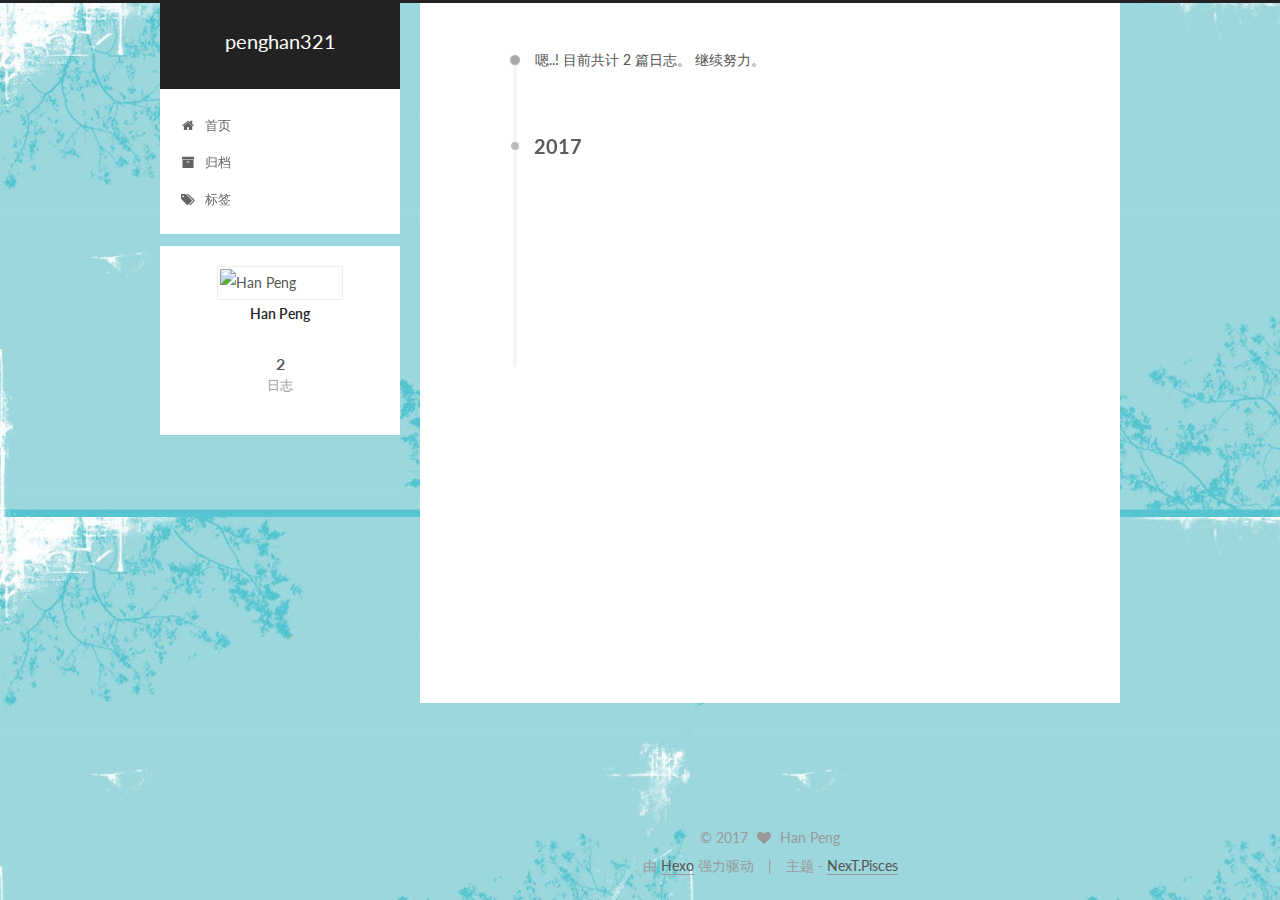
==== archives/index.html @ 2714e0e3 "Site updated: 2017-07-28 12:38:12" ====
<!DOCTYPE html>



  


<html class="theme-next pisces use-motion" lang="zh-Hans">
<head>
  <meta charset="UTF-8"/>
<meta http-equiv="X-UA-Compatible" content="IE=edge" />
<meta name="viewport" content="width=device-width, initial-scale=1, maximum-scale=1"/>









<meta http-equiv="Cache-Control" content="no-transform" />
<meta http-equiv="Cache-Control" content="no-siteapp" />















  
  
  <link href="/lib/fancybox/source/jquery.fancybox.css?v=2.1.5" rel="stylesheet" type="text/css" />




  
  
  
  

  
    
    
  

  

  

  

  

  
    
    
    <link href="//fonts.googleapis.com/css?family=Lato:300,300italic,400,400italic,700,700italic&subset=latin,latin-ext" rel="stylesheet" type="text/css">
  






<link href="/lib/font-awesome/css/font-awesome.min.css?v=4.6.2" rel="stylesheet" type="text/css" />

<link href="/css/main.css?v=5.1.1" rel="stylesheet" type="text/css" />


  <meta name="keywords" content="Hexo, NexT" />








  <link rel="shortcut icon" type="image/x-icon" href="/favicon.ico?v=5.1.1" />






<meta property="og:type" content="website">
<meta property="og:title" content="penghan321">
<meta property="og:url" content="http://yoursite.com/archives/index.html">
<meta property="og:site_name" content="penghan321">
<meta property="og:locale" content="zh-Hans">
<meta name="twitter:card" content="summary">
<meta name="twitter:title" content="penghan321">



<script type="text/javascript" id="hexo.configurations">
  var NexT = window.NexT || {};
  var CONFIG = {
    root: '/',
    scheme: 'Pisces',
    sidebar: {"position":"left","display":"post","offset":12,"offset_float":0,"b2t":false,"scrollpercent":false,"onmobile":false},
    fancybox: true,
    motion: true,
    duoshuo: {
      userId: '0',
      author: '博主'
    },
    algolia: {
      applicationID: '',
      apiKey: '',
      indexName: '',
      hits: {"per_page":10},
      labels: {"input_placeholder":"Search for Posts","hits_empty":"We didn't find any results for the search: ${query}","hits_stats":"${hits} results found in ${time} ms"}
    }
  };
</script>



  <link rel="canonical" href="http://yoursite.com/archives/"/>





  <title>归档 | penghan321</title>
  














</head>

<body itemscope itemtype="http://schema.org/WebPage" lang="zh-Hans">

  
  
    
  

  <div class="container sidebar-position-left  page-archive  ">
    <div class="headband"></div>

    <header id="header" class="header" itemscope itemtype="http://schema.org/WPHeader">
      <div class="header-inner"><div class="site-brand-wrapper">
  <div class="site-meta ">
    

    <div class="custom-logo-site-title">
      <a href="/"  class="brand" rel="start">
        <span class="logo-line-before"><i></i></span>
        <span class="site-title">penghan321</span>
        <span class="logo-line-after"><i></i></span>
      </a>
    </div>
      
        <p class="site-subtitle"></p>
      
  </div>

  <div class="site-nav-toggle">
    <button>
      <span class="btn-bar"></span>
      <span class="btn-bar"></span>
      <span class="btn-bar"></span>
    </button>
  </div>
</div>

<nav class="site-nav">
  

  
    <ul id="menu" class="menu">
      
        
        <li class="menu-item menu-item-home">
          <a href="/" rel="section">
            
              <i class="menu-item-icon fa fa-fw fa-home"></i> <br />
            
            首页
          </a>
        </li>
      
        
        <li class="menu-item menu-item-archives">
          <a href="/archives/" rel="section">
            
              <i class="menu-item-icon fa fa-fw fa-archive"></i> <br />
            
            归档
          </a>
        </li>
      
        
        <li class="menu-item menu-item-tags">
          <a href="/tags/" rel="section">
            
              <i class="menu-item-icon fa fa-fw fa-tags"></i> <br />
            
            标签
          </a>
        </li>
      

      
    </ul>
  

  
</nav>



 </div>
    </header>

    <main id="main" class="main">
      <div class="main-inner">
        <div class="content-wrap">
          <div id="content" class="content">
            

  <section id="posts" class="posts-collapse">
    <span class="archive-move-on"></span>

    <span class="archive-page-counter">
      
      
      
        
      
      嗯..! 目前共计 2 篇日志。 继续努力。
    </span>

    

      
      
      

      
        
        <div class="collection-title">
          <h2 class="archive-year motion-element" id="archive-year-2017">2017</h2>
        </div>
      
      

      

  <article class="post post-type-normal" itemscope itemtype="http://schema.org/Article">
    <header class="post-header">

      <h2 class="post-title">
        
            <a class="post-title-link" href="/2017/07/26/Linux学习步骤/" itemprop="url">
              
                <span itemprop="name">未命名</span>
              
            </a>
        
      </h2>

      <div class="post-meta">
        <time class="post-time" itemprop="dateCreated"
              datetime="2017-07-26T18:30:40+08:00"
              content="2017-07-26" >
          07-26
        </time>
      </div>

    </header>
  </article>



    

      
      
      

      
      

      

  <article class="post post-type-normal" itemscope itemtype="http://schema.org/Article">
    <header class="post-header">

      <h2 class="post-title">
        
            <a class="post-title-link" href="/2017/07/26/hello-world/" itemprop="url">
              
                <span itemprop="name">Hello World</span>
              
            </a>
        
      </h2>

      <div class="post-meta">
        <time class="post-time" itemprop="dateCreated"
              datetime="2017-07-26T14:33:40+08:00"
              content="2017-07-26" >
          07-26
        </time>
      </div>

    </header>
  </article>



    

  </section>

  



          </div>
          


          

        </div>
        
          
  
  <div class="sidebar-toggle">
    <div class="sidebar-toggle-line-wrap">
      <span class="sidebar-toggle-line sidebar-toggle-line-first"></span>
      <span class="sidebar-toggle-line sidebar-toggle-line-middle"></span>
      <span class="sidebar-toggle-line sidebar-toggle-line-last"></span>
    </div>
  </div>

  <aside id="sidebar" class="sidebar">
    
    <div class="sidebar-inner">

      

      

      <section class="site-overview sidebar-panel sidebar-panel-active">
        <div class="site-author motion-element" itemprop="author" itemscope itemtype="http://schema.org/Person">
          <img class="site-author-image" itemprop="image"
               src="http://img3.imgtn.bdimg.com/it/u=3320782593,885548352&fm=26&gp=0.jpg"
               alt="Han Peng" />
          <p class="site-author-name" itemprop="name">Han Peng</p>
           
              <p class="site-description motion-element" itemprop="description"></p>
          
        </div>
        <nav class="site-state motion-element">

          
            <div class="site-state-item site-state-posts">
              <a href="/archives/">
                <span class="site-state-item-count">2</span>
                <span class="site-state-item-name">日志</span>
              </a>
            </div>
          

          

          

        </nav>

        

        <div class="links-of-author motion-element">
          
        </div>

        
        

        
        

        


      </section>

      

      

    </div>
  </aside>


        
      </div>
    </main>

    <footer id="footer" class="footer">
      <div class="footer-inner">
        <div class="copyright" >
  
  &copy; 
  <span itemprop="copyrightYear">2017</span>
  <span class="with-love">
    <i class="fa fa-heart"></i>
  </span>
  <span class="author" itemprop="copyrightHolder">Han Peng</span>
</div>


<div class="powered-by">
  由 <a class="theme-link" href="https://hexo.io">Hexo</a> 强力驱动
</div>

<div class="theme-info">
  主题 -
  <a class="theme-link" href="https://github.com/iissnan/hexo-theme-next">
    NexT.Pisces
  </a>
</div>


        

        
      </div>
    </footer>

    
      <div class="back-to-top">
        <i class="fa fa-arrow-up"></i>
        
      </div>
    

  </div>

  

<script type="text/javascript">
  if (Object.prototype.toString.call(window.Promise) !== '[object Function]') {
    window.Promise = null;
  }
</script>









  












  
  <script type="text/javascript" src="/lib/jquery/index.js?v=2.1.3"></script>

  
  <script type="text/javascript" src="/lib/fastclick/lib/fastclick.min.js?v=1.0.6"></script>

  
  <script type="text/javascript" src="/lib/jquery_lazyload/jquery.lazyload.js?v=1.9.7"></script>

  
  <script type="text/javascript" src="/lib/velocity/velocity.min.js?v=1.2.1"></script>

  
  <script type="text/javascript" src="/lib/velocity/velocity.ui.min.js?v=1.2.1"></script>

  
  <script type="text/javascript" src="/lib/fancybox/source/jquery.fancybox.pack.js?v=2.1.5"></script>


  


  <script type="text/javascript" src="/js/src/utils.js?v=5.1.1"></script>

  <script type="text/javascript" src="/js/src/motion.js?v=5.1.1"></script>



  
  


  <script type="text/javascript" src="/js/src/affix.js?v=5.1.1"></script>

  <script type="text/javascript" src="/js/src/schemes/pisces.js?v=5.1.1"></script>



  
  
    <script type="text/javascript" id="motion.page.archive">
      $('.archive-year').velocity('transition.slideLeftIn');
    </script>
  


  


  <script type="text/javascript" src="/js/src/bootstrap.js?v=5.1.1"></script>



  


  




	





  





  






  





  

  

  

  

  

  

</body>
</html>
---- css/main.css ----
/* normalize.css v3.0.2 | MIT License | git.io/normalize */
html {
  font-family: sans-serif; /* 1 */
  -ms-text-size-adjust: 100%; /* 2 */
  -webkit-text-size-adjust: 100%; /* 2 */
}
body {
  margin: 0;
}
article,
aside,
details,
figcaption,
figure,
footer,
header,
hgroup,
main,
menu,
nav,
section,
summary {
  display: block;
}
audio,
canvas,
progress,
video {
  display: inline-block; /* 1 */
  vertical-align: baseline; /* 2 */
}
audio:not([controls]) {
  display: none;
  height: 0;
}
[hidden],
template {
  display: none;
}
a {
  background-color: transparent;
}
a:active,
a:hover {
  outline: 0;
}
abbr[title] {
  border-bottom: 1px dotted;
}
b,
strong {
  font-weight: bold;
}
dfn {
  font-style: italic;
}
h1 {
  font-size: 2em;
  margin: 0.67em 0;
}
mark {
  background: #ff0;
  color: #000;
}
small {
  font-size: 80%;
}
sub,
sup {
  font-size: 75%;
  line-height: 0;
  position: relative;
  vertical-align: baseline;
}
sup {
  top: -0.5em;
}
sub {
  bottom: -0.25em;
}
img {
  border: 0;
}
svg:not(:root) {
  overflow: hidden;
}
figure {
  margin: 1em 40px;
}
hr {
  -moz-box-sizing: content-box;
  box-sizing: content-box;
  height: 0;
}
pre {
  overflow: auto;
}
code,
kbd,
pre,
samp {
  font-family: monospace, monospace;
  font-size: 1em;
}
button,
input,
optgroup,
select,
textarea {
  color: inherit; /* 1 */
  font: inherit; /* 2 */
  margin: 0; /* 3 */
}
button {
  overflow: visible;
}
button,
select {
  text-transform: none;
}
button,
html input[type="button"],
input[type="reset"],
input[type="submit"] {
  -webkit-appearance: button; /* 2 */
  cursor: pointer; /* 3 */
}
button[disabled],
html input[disabled] {
  cursor: default;
}
button::-moz-focus-inner,
input::-moz-focus-inner {
  border: 0;
  padding: 0;
}
input {
  line-height: normal;
}
input[type="checkbox"],
input[type="radio"] {
  box-sizing: border-box; /* 1 */
  padding: 0; /* 2 */
}
input[type="number"]::-webkit-inner-spin-button,
input[type="number"]::-webkit-outer-spin-button {
  height: auto;
}
input[type="search"] {
  -webkit-appearance: textfield; /* 1 */
  -moz-box-sizing: content-box;
  -webkit-box-sizing: content-box; /* 2 */
  box-sizing: content-box;
}
input[type="search"]::-webkit-search-cancel-button,
input[type="search"]::-webkit-search-decoration {
  -webkit-appearance: none;
}
fieldset {
  border: 1px solid #c0c0c0;
  margin: 0 2px;
  padding: 0.35em 0.625em 0.75em;
}
legend {
  border: 0; /* 1 */
  padding: 0; /* 2 */
}
textarea {
  overflow: auto;
}
optgroup {
  font-weight: bold;
}
table {
  border-collapse: collapse;
  border-spacing: 0;
}
td,
th {
  padding: 0;
}
::selection {
  background: #262a30;
  color: #fff;
}
body {
  position: relative;
  font-family: 'Lato', "PingFang SC", "Microsoft YaHei", sans-serif;
  font-size: 14px;
  line-height: 2;
  color: #555;
  background: #f5f7f9;
}
@media (max-width: 767px) {
  body {
    padding-right: 0 !important;
  }
}
@media (min-width: 768px) and (max-width: 991px) {
  body {
    padding-right: 0 !important;
  }
}
@media (min-width: 1600px) {
  body {
    font-size: 16px;
  }
}
h1,
h2,
h3,
h4,
h5,
h6 {
  margin: 0;
  padding: 0;
  font-weight: bold;
  line-height: 1.5;
  font-family: 'Lato', "PingFang SC", "Microsoft YaHei", sans-serif;
}
h2,
h3,
h4,
h5,
h6 {
  margin: 20px 0 15px;
}
h1 {
  font-size: 22px;
}
@media (max-width: 767px) {
  h1 {
    font-size: 18px;
  }
}
h2 {
  font-size: 20px;
}
@media (max-width: 767px) {
  h2 {
    font-size: 16px;
  }
}
h3 {
  font-size: 18px;
}
@media (max-width: 767px) {
  h3 {
    font-size: 14px;
  }
}
h4 {
  font-size: 16px;
}
@media (max-width: 767px) {
  h4 {
    font-size: 12px;
  }
}
h5 {
  font-size: 14px;
}
@media (max-width: 767px) {
  h5 {
    font-size: 10px;
  }
}
h6 {
  font-size: 12px;
}
@media (max-width: 767px) {
  h6 {
    font-size: 8px;
  }
}
p {
  margin: 0 0 25px 0;
}
a {
  color: #555;
  text-decoration: none;
  border-bottom: 1px solid #999;
  word-wrap: break-word;
}
a:hover {
  color: #222;
  border-bottom-color: #222;
}
blockquote {
  margin: 0;
  padding: 0;
}
img {
  display: block;
  margin: auto;
  max-width: 100%;
  height: auto;
}
hr {
  margin: 40px 0;
  height: 3px;
  border: none;
  background-color: #ddd;
  background-image: repeating-linear-gradient(-45deg, #fff, #fff 4px, transparent 4px, transparent 8px);
}
blockquote {
  padding: 0 15px;
  color: #666;
  border-left: 4px solid #ddd;
}
blockquote cite::before {
  content: "-";
  padding: 0 5px;
}
dt {
  font-weight: 700;
}
dd {
  margin: 0;
  padding: 0;
}
.text-left {
  text-align: left;
}
.text-center {
  text-align: center;
}
.text-right {
  text-align: right;
}
.text-justify {
  text-align: justify;
}
.text-nowrap {
  white-space: nowrap;
}
.text-lowercase {
  text-transform: lowercase;
}
.text-uppercase {
  text-transform: uppercase;
}
.text-capitalize {
  text-transform: capitalize;
}
.center-block {
  display: block;
  margin-left: auto;
  margin-right: auto;
}
.clearfix:before,
.clearfix:after {
  content: " ";
  display: table;
}
.clearfix:after {
  clear: both;
}
.pullquote {
  width: 45%;
}
.pullquote.left {
  float: left;
  margin-left: 5px;
  margin-right: 10px;
}
.pullquote.right {
  float: right;
  margin-left: 10px;
  margin-right: 5px;
}
.affix.affix.affix {
  position: fixed;
}
.translation {
  margin-top: -20px;
  font-size: 14px;
  color: #999;
}
.scrollbar-measure {
  width: 100px;
  height: 100px;
  overflow: scroll;
  position: absolute;
  top: -9999px;
}
.use-motion .motion-element {
  opacity: 0;
}
table {
  margin: 20px 0;
  width: 100%;
  border-collapse: collapse;
  border-spacing: 0;
  border: 1px solid #ddd;
  font-size: 14px;
  table-layout: fixed;
  word-wrap: break-all;
}
table>tbody>tr:nth-of-type(odd) {
  background-color: #f9f9f9;
}
table>tbody>tr:hover {
  background-color: #f5f5f5;
}
caption,
th,
td {
  padding: 8px;
  text-align: left;
  vertical-align: middle;
  font-weight: normal;
}
th,
td {
  border-bottom: 3px solid #ddd;
  border-right: 1px solid #eee;
}
th {
  padding-bottom: 10px;
  font-weight: 700;
}
td {
  border-bottom-width: 1px;
}
html,
body {
  height: 100%;
}
.container {
  position: relative;
  min-height: 100%;
}
.header-inner {
  margin: 0 auto;
  padding: 100px 0 70px;
  width: 700px;
}
@media (min-width: 1600px) {
  .container .header-inner {
    width: 900px;
  }
}
.main {
  padding-bottom: 150px;
}
.main-inner {
  margin: 0 auto;
  width: 700px;
}
@media (min-width: 1600px) {
  .container .main-inner {
    width: 900px;
  }
}
.footer {
  position: absolute;
  left: 0;
  bottom: 0;
  width: 100%;
  min-height: 50px;
}
.footer-inner {
  box-sizing: border-box;
  margin: 20px auto;
  width: 700px;
}
@media (min-width: 1600px) {
  .container .footer-inner {
    width: 900px;
  }
}
pre,
.highlight {
  overflow: auto;
  margin: 20px 0;
  padding: 0;
  font-size: 13px;
  color: #4d4d4c;
  background: #f7f7f7;
  line-height: 1.6;
}
pre,
code {
  font-family: consolas, Menlo, "PingFang SC", "Microsoft YaHei", monospace;
}
code {
  padding: 2px 4px;
  word-wrap: break-word;
  color: #555;
  background: #eee;
  border-radius: 3px;
  font-size: 13px;
}
pre code {
  padding: 0;
  color: #4d4d4c;
  background: none;
  text-shadow: none;
}
.highlight {
  border-radius: 1px;
}
.highlight pre {
  border: none;
  margin: 0;
  padding: 10px 0;
}
.highlight table {
  margin: 0;
  width: auto;
  border: none;
}
.highlight td {
  border: none;
  padding: 0;
}
.highlight figcaption {
  font-size: 1em;
  color: #4d4d4c;
  line-height: 1em;
  margin-bottom: 1em;
}
.highlight figcaption:before,
.highlight figcaption:after {
  content: " ";
  display: table;
}
.highlight figcaption:after {
  clear: both;
}
.highlight figcaption a {
  float: right;
  color: #4d4d4c;
}
.highlight figcaption a:hover {
  border-bottom-color: #4d4d4c;
}
.highlight .gutter pre {
  padding-left: 10px;
  padding-right: 10px;
  color: #869194;
  text-align: right;
  background-color: #eff2f3;
}
.highlight .code pre {
  width: 100%;
  padding-left: 10px;
  padding-right: 10px;
  background-color: #f7f7f7;
}
.highlight .line {
  height: 20px;
}
.gutter {
  -webkit-user-select: none;
  -moz-user-select: none;
  -ms-user-select: none;
  user-select: none;
}
.gist table {
  width: auto;
}
.gist table td {
  border: none;
}
pre .deletion {
  background: #fdd;
}
pre .addition {
  background: #dfd;
}
pre .meta {
  color: #8959a8;
}
pre .comment {
  color: #8e908c;
}
pre .variable,
pre .attribute,
pre .tag,
pre .regexp,
pre .ruby .constant,
pre .xml .tag .title,
pre .xml .pi,
pre .xml .doctype,
pre .html .doctype,
pre .css .id,
pre .css .class,
pre .css .pseudo {
  color: #c82829;
}
pre .number,
pre .preprocessor,
pre .built_in,
pre .literal,
pre .params,
pre .constant,
pre .command {
  color: #f5871f;
}
pre .ruby .class .title,
pre .css .rules .attribute,
pre .string,
pre .value,
pre .inheritance,
pre .header,
pre .ruby .symbol,
pre .xml .cdata,
pre .special,
pre .number,
pre .formula {
  color: #718c00;
}
pre .title,
pre .css .hexcolor {
  color: #3e999f;
}
pre .function,
pre .python .decorator,
pre .python .title,
pre .ruby .function .title,
pre .ruby .title .keyword,
pre .perl .sub,
pre .javascript .title,
pre .coffeescript .title {
  color: #4271ae;
}
pre .keyword,
pre .javascript .function {
  color: #8959a8;
}
.full-image.full-image.full-image {
  border: none;
  max-width: 100%;
  width: auto;
  margin: 20px auto;
}
@media (min-width: 992px) {
  .full-image.full-image.full-image {
    max-width: none;
    width: 118%;
    margin: 0 -9%;
  }
}
.blockquote-center,
.page-home .post-type-quote blockquote,
.page-post-detail .post-type-quote blockquote {
  position: relative;
  margin: 40px 0;
  padding: 0;
  border-left: none;
  text-align: center;
}
.blockquote-center::before,
.page-home .post-type-quote blockquote::before,
.page-post-detail .post-type-quote blockquote::before,
.blockquote-center::after,
.page-home .post-type-quote blockquote::after,
.page-post-detail .post-type-quote blockquote::after {
  position: absolute;
  content: ' ';
  display: block;
  width: 100%;
  height: 24px;
  opacity: 0.2;
  background-repeat: no-repeat;
  background-position: 0 -6px;
  background-size: 22px 22px;
}
.blockquote-center::before,
.page-home .post-type-quote blockquote::before,
.page-post-detail .post-type-quote blockquote::before {
  top: -20px;
  background-image: url("../images/quote-l.svg");
  border-top: 1px solid #ccc;
}
.blockquote-center::after,
.page-home .post-type-quote blockquote::after,
.page-post-detail .post-type-quote blockquote::after {
  bottom: -20px;
  background-image: url("../images/quote-r.svg");
  border-bottom: 1px solid #ccc;
  background-position: 100% 8px;
}
.blockquote-center p,
.page-home .post-type-quote blockquote p,
.page-post-detail .post-type-quote blockquote p,
.blockquote-center div,
.page-home .post-type-quote blockquote div,
.page-post-detail .post-type-quote blockquote div {
  text-align: center;
}
.post .post-body .group-picture img {
  box-sizing: border-box;
  padding: 0 3px;
  border: none;
}
.post .group-picture-row {
  overflow: hidden;
  margin-top: 6px;
}
.post .group-picture-row:first-child {
  margin-top: 0;
}
.post .group-picture-column {
  float: left;
}
.page-post-detail .post-body .group-picture-column {
  float: none;
  margin-top: 10px;
  width: auto !important;
}
.page-post-detail .post-body .group-picture-column img {
  margin: 0 auto;
}
.page-archive .group-picture-container {
  overflow: hidden;
}
.page-archive .group-picture-row {
  float: left;
}
.page-archive .group-picture-row:first-child {
  margin-top: 6px;
}
.page-archive .group-picture-column {
  max-width: 150px;
  max-height: 150px;
}
.note {
  padding: 20px;
  margin: 20px 0;
  border: 1px solid #eee;
  border-left-width: 5px;
  border-radius: 3px;
}
.note h2,
.note h3,
.note h4,
.note h5,
.note h6 {
  margin-top: 0;
  margin-bottom: 5px;
  padding-top: 0 !important;
}
.note p:last-child {
  margin-bottom: 0;
}
.note code {
  border-radius: 3px;
}
.note+.note {
  margin-top: -5px;
}
.default {
  border-left-color: #777;
}
.default h2,
.default h3,
.default h4,
.default h5,
.default h6 {
  color: #777;
}
.primary {
  border-left-color: #428bca;
}
.primary h2,
.primary h3,
.primary h4,
.primary h5,
.primary h6 {
  color: #428bca;
}
.success {
  border-left-color: #5cb85c;
}
.success h2,
.success h3,
.success h4,
.success h5,
.success h6 {
  color: #5cb85c;
}
.danger {
  border-left-color: #d9534f;
}
.danger h2,
.danger h3,
.danger h4,
.danger h5,
.danger h6 {
  color: #d9534f;
}
.warning {
  border-left-color: #f0ad4e;
}
.warning h2,
.warning h3,
.warning h4,
.warning h5,
.warning h6 {
  color: #f0ad4e;
}
.info {
  border-left-color: #5bc0de;
}
.info h2,
.info h3,
.info h4,
.info h5,
.info h6 {
  color: #5bc0de;
}
.btn {
  display: inline-block;
  padding: 0 20px;
  font-size: 14px;
  color: #fff;
  background: #222;
  border: 2px solid #555;
  text-decoration: none;
  border-radius: 0;
  transition-property: background-color;
  transition-duration: 0.2s;
  transition-timing-function: ease-in-out;
  transition-delay: 0s;
}
.btn:hover,
.post-button .btn:hover {
  border-color: #222;
  color: #fff;
  background: #222;
}
.btn-bar {
  display: block;
  width: 22px;
  height: 2px;
  background: #555;
  border-radius: 1px;
}
.btn-bar+.btn-bar {
  margin-top: 4px;
}
.pagination {
  margin: 120px 0 40px;
  text-align: center;
  border-top: 1px solid #eee;
}
.page-number-basic,
.pagination .prev,
.pagination .next,
.pagination .page-number,
.pagination .space {
  display: inline-block;
  position: relative;
  top: -1px;
  margin: 0 10px;
  padding: 0 10px;
  line-height: 30px;
}
@media (max-width: 767px) {
  .page-number-basic,
  .pagination .prev,
  .pagination .next,
  .pagination .page-number,
  .pagination .space {
    margin: 0 5px;
  }
}
.pagination .prev,
.pagination .next,
.pagination .page-number {
  border-bottom: 0;
  border-top: 1px solid #eee;
  transition-property: border-color;
  transition-duration: 0.2s;
  transition-timing-function: ease-in-out;
  transition-delay: 0s;
}
.pagination .prev:hover,
.pagination .next:hover,
.pagination .page-number:hover {
  border-top-color: #222;
}
.pagination .space {
  padding: 0;
  margin: 0;
}
.pagination .prev {
  margin-left: 0;
}
.pagination .next {
  margin-right: 0;
}
.pagination .page-number.current {
  color: #fff;
  background: #ccc;
  border-top-color: #ccc;
}
@media (max-width: 767px) {
  .pagination {
    border-top: none;
  }
  .pagination .prev,
  .pagination .next,
  .pagination .page-number {
    margin-bottom: 10px;
    border-top: 0;
    border-bottom: 1px solid #eee;
  }
  .pagination .prev:hover,
  .pagination .next:hover,
  .pagination .page-number:hover {
    border-bottom-color: #222;
  }
}
.comments {
  margin: 60px 20px 0;
}
.tag-cloud {
  text-align: center;
}
.tag-cloud a {
  display: inline-block;
  margin: 10px;
}
.back-to-top {
  box-sizing: border-box;
  position: fixed;
  bottom: -100px;
  right: 30px;
  z-index: 1050;
  padding: 0 6px;
  width: 24px;
  background: #222;
  font-size: 12px;
  opacity: 0.6;
  color: #fff;
  cursor: pointer;
  text-align: center;
  -webkit-transform: translateZ(0);
  transition-property: bottom;
  transition-duration: 0.2s;
  transition-timing-function: ease-in-out;
  transition-delay: 0s;
}
@media (min-width: 768px) and (max-width: 991px) {
  .back-to-top {
    display: none !important;
  }
}
@media (max-width: 767px) {
  .back-to-top {
    display: none !important;
  }
}
.back-to-top.back-to-top-on {
  bottom: 30px;
}
.header {
  background: transparent;
}
.header-inner {
  position: relative;
}
.headband {
  height: 3px;
  background: #222;
}
.site-meta {
  margin: 0;
  text-align: center;
}
@media (max-width: 767px) {
  .site-meta {
    text-align: center;
  }
}
.brand {
  position: relative;
  display: inline-block;
  padding: 0 40px;
  color: #fff;
  background: #222;
  border-bottom: none;
}
.brand:hover {
  color: #fff;
}
.logo {
  display: inline-block;
  margin-right: 5px;
  line-height: 36px;
  vertical-align: top;
}
.site-title {
  display: inline-block;
  vertical-align: top;
  line-height: 36px;
  font-size: 20px;
  font-weight: normal;
  font-family: 'Lato', "PingFang SC", "Microsoft YaHei", sans-serif;
}
.site-subtitle {
  margin-top: 10px;
  font-size: 13px;
  color: #ddd;
}
.use-motion .brand {
  opacity: 0;
}
.use-motion .logo,
.use-motion .site-title,
.use-motion .site-subtitle {
  opacity: 0;
  position: relative;
  top: -10px;
}
.site-nav-toggle {
  display: none;
  position: absolute;
  top: 10px;
  left: 10px;
}
@media (max-width: 767px) {
  .site-nav-toggle {
    display: block;
  }
}
.site-nav-toggle button {
  margin-top: 2px;
  padding: 9px 10px;
  background: transparent;
  border: none;
}
@media (max-width: 767px) {
  .site-nav {
    display: none;
    margin: 0 -10px;
    padding: 0 10px;
    clear: both;
    border-top: 1px solid #ddd;
  }
}
@media (min-width: 768px) and (max-width: 991px) {
  .site-nav {
    display: block !important;
  }
}
@media (min-width: 992px) {
  .site-nav {
    display: block !important;
  }
}
.menu {
  margin-top: 20px;
  padding-left: 0;
  text-align: center;
}
.menu .menu-item {
  display: inline-block;
  margin: 0 10px;
  list-style: none;
}
@media screen and (max-width: 767px) {
  .menu .menu-item {
    margin-top: 10px;
  }
}
.menu .menu-item a {
  display: block;
  font-size: 13px;
  line-height: inherit;
  border-bottom: 1px solid transparent;
  transition-property: border-color;
  transition-duration: 0.2s;
  transition-timing-function: ease-in-out;
  transition-delay: 0s;
}
.menu .menu-item a:hover,
.menu-item-active a {
  border-bottom-color: #222;
}
.menu .menu-item .fa {
  margin-right: 5px;
}
.use-motion .menu-item {
  opacity: 0;
}
.post-body {
  font-family: 'Lato', "PingFang SC", "Microsoft YaHei", sans-serif;
}
@media (max-width: 767px) {
  .post-body {
    word-break: break-word;
  }
}
.post-body .fancybox img {
  display: block !important;
  margin: 0 auto;
  cursor: pointer;
  cursor: zoom-in;
  cursor: -webkit-zoom-in;
}
.post-body .image-caption,
.post-body .figure .caption {
  margin: 10px auto 15px;
  text-align: center;
  font-size: 14px;
  color: #999;
  font-weight: bold;
  line-height: 1;
}
.post-sticky-flag {
  display: inline-block;
  font-size: 16px;
  -ms-transform: rotate(30deg);
  -webkit-transform: rotate(30deg);
  -moz-transform: rotate(30deg);
  -ms-transform: rotate(30deg);
  -o-transform: rotate(30deg);
  transform: rotate(30deg);
}
.posts-expand {
  padding-top: 40px;
}
@media (max-width: 767px) {
  .posts-expand {
    margin: 0 20px;
  }
  .post-body pre {
    padding: 10px;
  }
  .post-body pre .gutter pre {
    padding-right: 10px;
  }
  .post-body .highlight {
    margin-left: 0px;
    margin-right: 0px;
    padding: 0;
  }
  .post-body .highlight .gutter pre {
    padding-right: 10px;
  }
}
@media (min-width: 992px) {
  .posts-expand .post-body {
    text-align: justify;
  }
}
.posts-expand .post-body h2,
.posts-expand .post-body h3,
.posts-expand .post-body h4,
.posts-expand .post-body h5,
.posts-expand .post-body h6 {
  padding-top: 10px;
}
.posts-expand .post-body h2 .header-anchor,
.posts-expand .post-body h3 .header-anchor,
.posts-expand .post-body h4 .header-anchor,
.posts-expand .post-body h5 .header-anchor,
.posts-expand .post-body h6 .header-anchor {
  float: right;
  margin-left: 10px;
  color: #ccc;
  border-bottom-style: none;
  visibility: hidden;
}
.posts-expand .post-body h2 .header-anchor:hover,
.posts-expand .post-body h3 .header-anchor:hover,
.posts-expand .post-body h4 .header-anchor:hover,
.posts-expand .post-body h5 .header-anchor:hover,
.posts-expand .post-body h6 .header-anchor:hover {
  color: inherit;
}
.posts-expand .post-body h2:hover .header-anchor,
.posts-expand .post-body h3:hover .header-anchor,
.posts-expand .post-body h4:hover .header-anchor,
.posts-expand .post-body h5:hover .header-anchor,
.posts-expand .post-body h6:hover .header-anchor {
  visibility: visible;
}
.posts-expand .post-body ul li {
  list-style: circle;
}
.posts-expand .post-body img {
  box-sizing: border-box;
  margin: auto;
  padding: 3px;
  border: 1px solid #ddd;
}
.posts-expand .fancybox img {
  margin: 0 auto;
}
@media (max-width: 767px) {
  .posts-collapse {
    margin: 0 20px;
  }
  .posts-collapse .post-title,
  .posts-collapse .post-meta {
    display: block;
    width: auto;
    text-align: left;
  }
}
.posts-collapse {
  position: relative;
  z-index: 1010;
  margin-left: 55px;
}
.posts-collapse::after {
  content: " ";
  position: absolute;
  top: 20px;
  left: 0;
  margin-left: -2px;
  width: 4px;
  height: 100%;
  background: #f5f5f5;
  z-index: -1;
}
@media (max-width: 767px) {
  .posts-collapse {
    margin: 0 20px;
  }
}
.posts-collapse .collection-title {
  position: relative;
  margin: 60px 0;
}
.posts-collapse .collection-title h1,
.posts-collapse .collection-title h2 {
  margin-left: 20px;
}
.posts-collapse .collection-title small {
  color: #bbb;
  margin-left: 5px;
}
.posts-collapse .collection-title::before {
  content: " ";
  position: absolute;
  left: 0;
  top: 50%;
  margin-left: -4px;
  margin-top: -4px;
  width: 8px;
  height: 8px;
  background: #bbb;
  border-radius: 50%;
}
.posts-collapse .post {
  margin: 30px 0;
}
.posts-collapse .post-header {
  position: relative;
  transition-duration: 0.2s;
  transition-timing-function: ease-in-out;
  transition-delay: 0s;
  transition-property: border;
  border-bottom: 1px dashed #ccc;
}
.posts-collapse .post-header::before {
  content: " ";
  position: absolute;
  left: 0;
  top: 12px;
  width: 6px;
  height: 6px;
  margin-left: -4px;
  background: #bbb;
  border-radius: 50%;
  border: 1px solid #fff;
  transition-duration: 0.2s;
  transition-timing-function: ease-in-out;
  transition-delay: 0s;
  transition-property: background;
}
.posts-collapse .post-header:hover {
  border-bottom-color: #666;
}
.posts-collapse .post-header:hover::before {
  background: #222;
}
.posts-collapse .post-meta {
  position: absolute;
  font-size: 12px;
  left: 20px;
  top: 5px;
}
.posts-collapse .post-comments-count {
  display: none;
}
.posts-collapse .post-title {
  margin-left: 60px;
  font-size: 16px;
  font-weight: normal;
  line-height: inherit;
}
.posts-collapse .post-title::after {
  margin-left: 3px;
  opacity: 0.6;
}
.posts-collapse .post-title a {
  color: #666;
  border-bottom: none;
}
.page-home .post-type-quote .post-header,
.page-post-detail .post-type-quote .post-header,
.page-home .post-type-quote .post-tags,
.page-post-detail .post-type-quote .post-tags {
  display: none;
}
.posts-expand .post-title {
  font-size: 26px;
  text-align: center;
  word-break: break-word;
  font-weight: 400;
}
@media (max-width: 767px) {
  .posts-expand .post-title {
    font-size: 22px;
  }
}
.posts-expand .post-title-link {
  display: inline-block;
  position: relative;
  color: #555;
  border-bottom: none;
  line-height: 1.2;
  vertical-align: top;
}
.posts-expand .post-title-link::before {
  content: "";
  position: absolute;
  width: 100%;
  height: 2px;
  bottom: 0;
  left: 0;
  background-color: #000;
  visibility: hidden;
  -webkit-transform: scaleX(0);
  -moz-transform: scaleX(0);
  -ms-transform: scaleX(0);
  -o-transform: scaleX(0);
  transform: scaleX(0);
  transition-duration: 0.2s;
  transition-timing-function: ease-in-out;
  transition-delay: 0s;
}
.posts-expand .post-title-link:hover::before {
  visibility: visible;
  -webkit-transform: scaleX(1);
  -moz-transform: scaleX(1);
  -ms-transform: scaleX(1);
  -o-transform: scaleX(1);
  transform: scaleX(1);
}
.posts-expand .post-title-link .fa {
  font-size: 16px;
}
.posts-expand .post-meta {
  margin: 3px 0 60px 0;
  color: #999;
  font-family: 'Lato', "PingFang SC", "Microsoft YaHei", sans-serif;
  font-size: 12px;
  text-align: center;
}
.posts-expand .post-meta .post-category-list {
  display: inline-block;
  margin: 0;
  padding: 3px;
}
.posts-expand .post-meta .post-category-list-link {
  color: #999;
}
.posts-expand .post-meta .post-description {
  font-size: 14px;
  margin-top: 2px;
}
.post-wordcount {
  display: inline-block;
}
.post-meta-divider {
  margin: 0 0.5em;
}
.post-meta-item-icon {
  margin-right: 3px;
}
@media (min-width: 768px) and (max-width: 991px) {
  .post-meta-item-icon {
    display: inline-block;
  }
}
@media (max-width: 767px) {
  .post-meta-item-icon {
    display: inline-block;
  }
}
@media (min-width: 768px) and (max-width: 991px) {
  .post-meta-item-text {
    display: none;
  }
}
@media (max-width: 767px) {
  .post-meta-item-text {
    display: none;
  }
}
@media (max-width: 767px) {
  .posts-expand .post-comments-count {
    display: none;
  }
}
.post-button {
  margin-top: 50px;
}
.post-button .btn {
  color: #555;
  font-size: 14px;
  background: #fff;
  border-radius: 2px;
  line-height: 2;
  margin: 0 4px 8px 4px;
}
.post-button .fa-fw {
  width: 1.285714285714286em;
  text-align: left;
}
.posts-expand .post-tags {
  margin-top: 40px;
  text-align: center;
}
.posts-expand .post-tags a {
  display: inline-block;
  margin-right: 10px;
  font-size: 13px;
}
.post-nav {
  display: table;
  margin-top: 15px;
  width: 100%;
  border-top: 1px solid #eee;
}
.post-nav-divider {
  display: table-cell;
  width: 10%;
}
.post-nav-item {
  display: table-cell;
  padding: 10px 0 0 0;
  width: 45%;
  vertical-align: top;
}
.post-nav-item a {
  position: relative;
  display: block;
  line-height: 25px;
  font-size: 14px;
  color: #555;
  border-bottom: none;
}
.post-nav-item a:hover {
  color: #222;
  border-bottom: none;
}
.post-nav-item a:active {
  top: 2px;
}
.post-nav-item .fa {
  position: absolute;
  top: 8px;
  left: 0;
  font-size: 12px;
}
.post-nav-next a {
  padding-left: 15px;
}
.post-nav-prev {
  text-align: right;
}
.post-nav-prev a {
  padding-right: 15px;
}
.post-nav-prev .fa {
  right: 0;
  left: auto;
}
.posts-expand .post-eof {
  display: block;
  margin: 80px auto 60px;
  width: 8%;
  height: 1px;
  background: #ccc;
  text-align: center;
}
.post:last-child .post-eof.post-eof.post-eof {
  display: none;
}
.post-gallery {
  display: table;
  table-layout: fixed;
  width: 100%;
  border-collapse: separate;
}
.post-gallery-row {
  display: table-row;
}
.post-gallery .post-gallery-img {
  display: table-cell;
  text-align: center;
  vertical-align: middle;
  border: none;
}
.post-gallery .post-gallery-img img {
  max-width: 100%;
  max-height: 100%;
  border: none;
}
.fancybox-close,
.fancybox-close:hover {
  border: none;
}
.sidebar {
  position: fixed;
  right: 0;
  top: 0;
  bottom: 0;
  width: 0;
  z-index: 1040;
  box-shadow: inset 0 2px 6px #000;
  background: #222;
  -webkit-transform: translateZ(0);
}
.sidebar a {
  color: #999;
  border-bottom-color: #555;
}
.sidebar a:hover {
  color: #eee;
}
@media (min-width: 768px) and (max-width: 991px) {
  .sidebar {
    display: none !important;
  }
}
@media (max-width: 767px) {
  .sidebar {
    display: none !important;
  }
}
.sidebar-inner {
  position: relative;
  padding: 20px 10px;
  color: #999;
  text-align: center;
}
.sidebar-toggle {
  position: fixed;
  right: 30px;
  bottom: 45px;
  width: 14px;
  height: 14px;
  padding: 5px;
  background: #222;
  line-height: 0;
  z-index: 1050;
  cursor: pointer;
  -webkit-transform: translateZ(0);
}
@media (min-width: 768px) and (max-width: 991px) {
  .sidebar-toggle {
    display: none !important;
  }
}
@media (max-width: 767px) {
  .sidebar-toggle {
    display: none !important;
  }
}
.sidebar-toggle-line {
  position: relative;
  display: inline-block;
  vertical-align: top;
  height: 2px;
  width: 100%;
  background: #fff;
  margin-top: 3px;
}
.sidebar-toggle-line:first-child {
  margin-top: 0;
}
.site-author-image {
  display: block;
  margin: 0 auto;
  padding: 2px;
  max-width: 120px;
  height: auto;
  border: 1px solid #eee;
}
.site-author-name {
  margin: 0;
  text-align: center;
  color: #222;
  font-weight: 600;
}
.site-description {
  margin-top: 0;
  text-align: center;
  font-size: 13px;
  color: #999;
}
.site-state {
  overflow: hidden;
  line-height: 1.4;
  white-space: nowrap;
  text-align: center;
}
.site-state-item {
  display: inline-block;
  padding: 0 15px;
  border-left: 1px solid #eee;
}
.site-state-item:first-child {
  border-left: none;
}
.site-state-item a {
  border-bottom: none;
}
.site-state-item-count {
  display: block;
  text-align: center;
  color: inherit;
  font-weight: 600;
  font-size: 16px;
}
.site-state-item-name {
  font-size: 13px;
  color: #999;
}
.feed-link {
  margin-top: 20px;
}
.feed-link a {
  display: inline-block;
  padding: 0 15px;
  color: #fc6423;
  border: 1px solid #fc6423;
  border-radius: 4px;
}
.feed-link a i {
  color: #fc6423;
  font-size: 14px;
}
.feed-link a:hover {
  color: #fff;
  background: #fc6423;
}
.feed-link a:hover i {
  color: #fff;
}
.links-of-author {
  margin-top: 20px;
}
.links-of-author a {
  display: inline-block;
  vertical-align: middle;
  margin-right: 10px;
  margin-bottom: 10px;
  border-bottom-color: #555;
  font-size: 13px;
}
.links-of-author a:before {
  display: inline-block;
  vertical-align: middle;
  margin-right: 3px;
  content: " ";
  width: 4px;
  height: 4px;
  border-radius: 50%;
  background: #ff407c;
}
.links-of-blogroll {
  font-size: 13px;
}
.links-of-blogroll-title {
  margin-top: 20px;
  font-size: 14px;
  font-weight: 600;
}
.links-of-blogroll-list {
  margin: 0;
  padding: 0;
  list-style: none;
}
.links-of-blogroll-item {
  padding: 2px 10px;
}
.sidebar-nav {
  margin: 0 0 20px;
  padding-left: 0;
}
.sidebar-nav li {
  display: inline-block;
  cursor: pointer;
  border-bottom: 1px solid transparent;
  font-size: 14px;
  color: #555;
}
.sidebar-nav li:hover {
  color: #fc6423;
}
.page-post-detail .sidebar-nav-toc {
  padding: 0 5px;
}
.page-post-detail .sidebar-nav-overview {
  margin-left: 10px;
}
.sidebar-nav .sidebar-nav-active {
  color: #fc6423;
  border-bottom-color: #fc6423;
}
.sidebar-nav .sidebar-nav-active:hover {
  color: #fc6423;
}
.sidebar-panel {
  display: none;
}
.sidebar-panel-active {
  display: block;
}
.post-toc-empty {
  font-size: 14px;
  color: #666;
}
.post-toc-wrap {
  overflow: hidden;
}
.post-toc {
  overflow: auto;
}
.post-toc ol {
  margin: 0;
  padding: 0 2px 5px 10px;
  text-align: left;
  list-style: none;
  font-size: 14px;
}
.post-toc ol > ol {
  padding-left: 0;
}
.post-toc ol a {
  transition-duration: 0.2s;
  transition-timing-function: ease-in-out;
  transition-delay: 0s;
  transition-property: all;
  color: #666;
  border-bottom-color: #ccc;
}
.post-toc ol a:hover {
  color: #000;
  border-bottom-color: #000;
}
.post-toc .nav-item {
  overflow: hidden;
  text-overflow: ellipsis;
  white-space: nowrap;
  line-height: 1.8;
}
.post-toc .nav .nav-child {
  display: none;
}
.post-toc .nav .active > .nav-child {
  display: block;
}
.post-toc .nav .active-current > .nav-child {
  display: block;
}
.post-toc .nav .active-current > .nav-child > .nav-item {
  display: block;
}
.post-toc .nav .active > a {
  color: #fc6423;
  border-bottom-color: #fc6423;
}
.post-toc .nav .active-current > a {
  color: #fc6423;
}
.post-toc .nav .active-current > a:hover {
  color: #fc6423;
}
.footer {
  font-size: 14px;
  color: #999;
}
.footer img {
  border: none;
}
.footer-inner {
  text-align: center;
}
.with-love {
  display: inline-block;
  margin: 0 5px;
}
.powered-by,
.theme-info {
  display: inline-block;
}
.powered-by {
  margin-right: 10px;
}
.powered-by::after {
  content: "|";
  padding-left: 10px;
}
.cc-license {
  margin-top: 10px;
  text-align: center;
}
.cc-license .cc-opacity {
  opacity: 0.7;
  border-bottom: none;
}
.cc-license .cc-opacity:hover {
  opacity: 0.9;
}
.cc-license img {
  display: inline-block;
}
.theme-next #ds-thread #ds-reset {
  color: #555;
}
.theme-next #ds-thread #ds-reset .ds-replybox {
  margin-bottom: 30px;
}
.theme-next #ds-thread #ds-reset .ds-replybox .ds-avatar,
.theme-next #ds-reset .ds-avatar img {
  box-shadow: none;
}
.theme-next #ds-thread #ds-reset .ds-textarea-wrapper {
  border-color: #c7d4e1;
  background: none;
  border-top-right-radius: 3px;
  border-top-left-radius: 3px;
}
.theme-next #ds-thread #ds-reset .ds-textarea-wrapper textarea {
  height: 60px;
}
.theme-next #ds-reset .ds-rounded-top {
  border-radius: 0;
}
.theme-next #ds-thread #ds-reset .ds-post-toolbar {
  box-sizing: border-box;
  border: 1px solid #c7d4e1;
  background: #f6f8fa;
}
.theme-next #ds-thread #ds-reset .ds-post-options {
  height: 40px;
  border: none;
  background: none;
}
.theme-next #ds-thread #ds-reset .ds-toolbar-buttons {
  top: 11px;
}
.theme-next #ds-thread #ds-reset .ds-sync {
  top: 5px;
}
.theme-next #ds-thread #ds-reset .ds-post-button {
  top: 4px;
  right: 5px;
  width: 90px;
  height: 30px;
  border: 1px solid #c5ced7;
  border-radius: 3px;
  background-image: linear-gradient(#fbfbfc, #f5f7f9);
  color: #60676d;
}
.theme-next #ds-thread #ds-reset .ds-post-button:hover {
  background-position: 0 -30px;
  color: #60676d;
}
.theme-next #ds-thread #ds-reset .ds-comments-info {
  padding: 10px 0;
}
.theme-next #ds-thread #ds-reset .ds-sort {
  display: none;
}
.theme-next #ds-thread #ds-reset li.ds-tab a.ds-current {
  border: none;
  background: #f6f8fa;
  color: #60676d;
}
.theme-next #ds-thread #ds-reset li.ds-tab a.ds-current:hover {
  background-color: #e9f0f7;
  color: #60676d;
}
.theme-next #ds-thread #ds-reset li.ds-tab a {
  border-radius: 2px;
  padding: 5px;
}
.theme-next #ds-thread #ds-reset .ds-login-buttons p {
  color: #999;
  line-height: 36px;
}
.theme-next #ds-thread #ds-reset .ds-login-buttons .ds-service-list li {
  height: 28px;
}
.theme-next #ds-thread #ds-reset .ds-service-list a {
  background: none;
  padding: 5px;
  border: 1px solid;
  border-radius: 3px;
  text-align: center;
}
.theme-next #ds-thread #ds-reset .ds-service-list a:hover {
  color: #fff;
  background: #666;
}
.theme-next #ds-thread #ds-reset .ds-service-list .ds-weibo {
  color: #fc9b00;
  border-color: #fc9b00;
}
.theme-next #ds-thread #ds-reset .ds-service-list .ds-weibo:hover {
  background: #fc9b00;
}
.theme-next #ds-thread #ds-reset .ds-service-list .ds-qq {
  color: #60a3ec;
  border-color: #60a3ec;
}
.theme-next #ds-thread #ds-reset .ds-service-list .ds-qq:hover {
  background: #60a3ec;
}
.theme-next #ds-thread #ds-reset .ds-service-list .ds-renren {
  color: #2e7ac4;
  border-color: #2e7ac4;
}
.theme-next #ds-thread #ds-reset .ds-service-list .ds-renren:hover {
  background: #2e7ac4;
}
.theme-next #ds-thread #ds-reset .ds-service-list .ds-douban {
  color: #37994c;
  border-color: #37994c;
}
.theme-next #ds-thread #ds-reset .ds-service-list .ds-douban:hover {
  background: #37994c;
}
.theme-next #ds-thread #ds-reset .ds-service-list .ds-kaixin {
  color: #fef20d;
  border-color: #fef20d;
}
.theme-next #ds-thread #ds-reset .ds-service-list .ds-kaixin:hover {
  background: #fef20d;
}
.theme-next #ds-thread #ds-reset .ds-service-list .ds-netease {
  color: #f00;
  border-color: #f00;
}
.theme-next #ds-thread #ds-reset .ds-service-list .ds-netease:hover {
  background: #f00;
}
.theme-next #ds-thread #ds-reset .ds-service-list .ds-sohu {
  color: #ffcb05;
  border-color: #ffcb05;
}
.theme-next #ds-thread #ds-reset .ds-service-list .ds-sohu:hover {
  background: #ffcb05;
}
.theme-next #ds-thread #ds-reset .ds-service-list .ds-baidu {
  color: #2831e0;
  border-color: #2831e0;
}
.theme-next #ds-thread #ds-reset .ds-service-list .ds-baidu:hover {
  background: #2831e0;
}
.theme-next #ds-thread #ds-reset .ds-service-list .ds-google {
  color: #166bec;
  border-color: #166bec;
}
.theme-next #ds-thread #ds-reset .ds-service-list .ds-google:hover {
  background: #166bec;
}
.theme-next #ds-thread #ds-reset .ds-service-list .ds-weixin {
  color: #00ce0d;
  border-color: #00ce0d;
}
.theme-next #ds-thread #ds-reset .ds-service-list .ds-weixin:hover {
  background: #00ce0d;
}
.theme-next #ds-thread #ds-reset .ds-service-list .ds-more-services {
  border: none;
}
.theme-next #ds-thread #ds-reset .ds-service-list .ds-more-services:hover {
  background: none;
}
.theme-next #ds-reset .duoshuo-ua-admin {
  display: inline-block;
  color: #f00;
}
.theme-next #ds-reset .duoshuo-ua-platform,
.theme-next #ds-reset .duoshuo-ua-browser {
  color: #ccc;
}
.theme-next #ds-reset .duoshuo-ua-platform .fa,
.theme-next #ds-reset .duoshuo-ua-browser .fa {
  display: inline-block;
  margin-right: 3px;
}
.theme-next #ds-reset .duoshuo-ua-separator {
  display: inline-block;
  margin-left: 5px;
}
.theme-next .this_ua {
  background-color: #ccc !important;
  border-radius: 4px;
  padding: 0 5px !important;
  margin: 1px 1px !important;
  border: 1px solid #bbb !important;
  color: #fff;
  display: inline-block !important;
}
.theme-next .this_ua.admin {
  background-color: #d9534f !important;
  border-color: #d9534f !important;
}
.theme-next .this_ua.platform.iOS,
.theme-next .this_ua.platform.Mac,
.theme-next .this_ua.platform.Windows {
  background-color: #39b3d7 !important;
  border-color: #46b8da !important;
}
.theme-next .this_ua.platform.Linux {
  background-color: #3a3a3a !important;
  border-color: #1f1f1f !important;
}
.theme-next .this_ua.platform.Android {
  background-color: #00c47d !important;
  border-color: #01b171 !important;
}
.theme-next .this_ua.browser.Mobile,
.theme-next .this_ua.browser.Chrome {
  background-color: #5cb85c !important;
  border-color: #4cae4c !important;
}
.theme-next .this_ua.browser.Firefox {
  background-color: #f0ad4e !important;
  border-color: #eea236 !important;
}
.theme-next .this_ua.browser.Maxthon,
.theme-next .this_ua.browser.IE {
  background-color: #428bca !important;
  border-color: #357ebd !important;
}
.theme-next .this_ua.browser.baidu,
.theme-next .this_ua.browser.UCBrowser,
.theme-next .this_ua.browser.Opera {
  background-color: #d9534f !important;
  border-color: #d43f3a !important;
}
.theme-next .this_ua.browser.Android,
.theme-next .this_ua.browser.QQBrowser {
  background-color: #78ace9 !important;
  border-color: #4cae4c !important;
}
.post-spread {
  margin-top: 20px;
  text-align: center;
}
.jiathis_style {
  display: inline-block;
}
.jiathis_style a {
  border: none;
}
.fa {
  font-family: FontAwesome !important;
}
.post-spread {
  margin-top: 20px;
  text-align: center;
}
.bdshare-slide-button-box a {
  border: none;
}
.bdsharebuttonbox {
  display: inline-block;
}
.bdsharebuttonbox a {
  border: none;
}
.local-search-pop-overlay {
  position: fixed;
  width: 100%;
  height: 100%;
  top: 0;
  left: 0;
  z-index: 2080;
  background-color: rgba(0,0,0,0.3);
}
.local-search-popup {
  display: none;
  position: fixed;
  top: 10%;
  left: 50%;
  margin-left: -350px;
  width: 700px;
  height: 80%;
  padding: 0;
  background: #fff;
  color: #333;
  z-index: 9999;
  border-radius: 5px;
}
@media (max-width: 767px) {
  .local-search-popup {
    padding: 0;
    top: 0;
    left: 0;
    margin: 0;
    width: 100%;
    height: 100%;
    border-radius: 0;
  }
}
.local-search-popup ul.search-result-list {
  padding: 0;
  margin: 0 5px;
}
.local-search-popup p.search-result {
  border-bottom: 1px dashed #ccc;
  padding: 5px 0;
}
.local-search-popup a.search-result-title {
  font-weight: bold;
  font-size: 16px;
}
.local-search-popup .search-keyword {
  border-bottom: 1px dashed #f00;
  font-weight: bold;
  color: #f00;
}
.local-search-popup .local-search-header {
  padding: 5px;
  height: 36px;
  background: #f5f5f5;
  border-top-left-radius: 5px;
  border-top-right-radius: 5px;
}
.local-search-popup #local-search-result {
  overflow: auto;
  position: relative;
  padding: 5px 25px;
  height: calc(100% - 55px);
}
.local-search-popup .local-search-input-wrapper {
  display: inline-block;
  width: calc(100% - 90px);
  height: 36px;
  line-height: 36px;
  padding: 0 5px;
}
.local-search-popup .local-search-input-wrapper input {
  padding: 8px 0;
  height: 20px;
  display: block;
  width: 100%;
  outline: none;
  border: none;
  background: transparent;
  vertical-align: middle;
}
.local-search-popup .search-icon,
.local-search-popup .popup-btn-close {
  display: inline-block;
  font-size: 18px;
  color: #999;
  height: 36px;
  width: 18px;
  padding-left: 10px;
  padding-right: 10px;
}
.local-search-popup .search-icon {
  float: left;
}
.local-search-popup .popup-btn-close {
  border-left: 1px solid #eee;
  float: right;
  cursor: pointer;
}
.local-search-popup #no-result {
  position: absolute;
  left: 50%;
  top: 50%;
  -webkit-transform: translate(-50%, -50%);
  -webkit-transform: translate(-50%, -50%);
  -moz-transform: translate(-50%, -50%);
  -ms-transform: translate(-50%, -50%);
  -o-transform: translate(-50%, -50%);
  transform: translate(-50%, -50%);
  color: #ccc;
}
@media (min-width: 768px) and (max-width: 991px) {
  .busuanzi-count {
    width: auto;
  }
}
@media (max-width: 767px) {
  .busuanzi-count {
    width: auto;
  }
}
.site-uv,
.site-pv,
.page-pv {
  display: inline-block;
}
.site-uv .busuanzi-value,
.site-pv .busuanzi-value,
.page-pv .busuanzi-value {
  margin: 0 5px;
}
.site-uv {
  margin-right: 10px;
}
.site-uv::after {
  content: "|";
  padding-left: 10px;
}
.use-motion .post {
  opacity: 0;
}
.page-archive .archive-page-counter {
  position: relative;
  top: 3px;
  left: 20px;
}
@media (max-width: 767px) {
  .page-archive .archive-page-counter {
    top: 5px;
  }
}
.page-archive .posts-collapse .archive-move-on {
  position: absolute;
  top: 11px;
  left: 0;
  margin-left: -6px;
  width: 10px;
  height: 10px;
  opacity: 0.5;
  background: #555;
  border: 1px solid #fff;
  border-radius: 50%;
}
.category-all-page .category-all-title {
  text-align: center;
}
.category-all-page .category-all {
  margin-top: 20px;
}
.category-all-page .category-list {
  margin: 0;
  padding: 0;
  list-style: none;
}
.category-all-page .category-list-item {
  margin: 5px 10px;
}
.category-all-page .category-list-count {
  color: #bbb;
}
.category-all-page .category-list-count:before {
  display: inline;
  content: " (";
}
.category-all-page .category-list-count:after {
  display: inline;
  content: ") ";
}
.category-all-page .category-list-child {
  padding-left: 10px;
}
#schedule ul#event-list {
  padding-left: 30px;
}
#schedule ul#event-list hr {
  margin: 20px 0 45px 0 !important;
  background: #222;
}
#schedule ul#event-list hr:after {
  display: inline-block;
  content: 'NOW';
  background: #222;
  color: #fff;
  font-weight: bold;
  text-align: right;
  padding: 0 5px;
}
#schedule ul#event-list li.event {
  margin: 20px 0px;
  background: #f9f9f9;
  padding-left: 10px;
  min-height: 40px;
}
#schedule ul#event-list li.event h2.event-summary {
  margin: 0;
  padding-bottom: 3px;
}
#schedule ul#event-list li.event h2.event-summary:before {
  display: inline-block;
  font-family: FontAwesome;
  font-size: 8px;
  content: '\f111';
  vertical-align: middle;
  margin-right: 25px;
  color: #bbb;
}
#schedule ul#event-list li.event span.event-relative-time {
  display: inline-block;
  font-size: 12px;
  font-weight: 400;
  padding-left: 12px;
  color: #bbb;
}
#schedule ul#event-list li.event span.event-details {
  display: block;
  color: #bbb;
  margin-left: 56px;
  padding-top: 3px;
  padding-bottom: 6px;
  text-indent: -24px;
  line-height: 18px;
}
#schedule ul#event-list li.event span.event-details:before {
  text-indent: 0;
  display: inline-block;
  width: 14px;
  font-family: FontAwesome;
  text-align: center;
  margin-right: 9px;
  color: #bbb;
}
#schedule ul#event-list li.event span.event-details.event-location:before {
  content: '\f041';
}
#schedule ul#event-list li.event span.event-details.event-duration:before {
  content: '\f017';
}
#schedule ul#event-list li.event-past {
  background: #fcfcfc;
}
#schedule ul#event-list li.event-past > * {
  opacity: 0.6;
}
#schedule ul#event-list li.event-past h2.event-summary {
  color: #bbb;
}
#schedule ul#event-list li.event-past h2.event-summary:before {
  color: #dfdfdf;
}
#schedule ul#event-list li.event-now {
  background: #222;
  color: #fff;
  padding: 15px 0 15px 10px;
}
#schedule ul#event-list li.event-now h2.event-summary:before {
  -webkit-transform: scale(1.2);
  -moz-transform: scale(1.2);
  -ms-transform: scale(1.2);
  -o-transform: scale(1.2);
  transform: scale(1.2);
  color: #fff;
  animation: dot-flash 1s alternate infinite ease-in-out;
}
#schedule ul#event-list li.event-now * {
  color: #fff !important;
}
@-moz-keyframes dot-flash {
  from {
    opacity: 1;
    -webkit-transform: scale(1.1);
    -moz-transform: scale(1.1);
    -ms-transform: scale(1.1);
    -o-transform: scale(1.1);
    transform: scale(1.1);
  }
  to {
    opacity: 0;
    -webkit-transform: scale(1);
    -moz-transform: scale(1);
    -ms-transform: scale(1);
    -o-transform: scale(1);
    transform: scale(1);
  }
}
@-webkit-keyframes dot-flash {
  from {
    opacity: 1;
    -webkit-transform: scale(1.1);
    -moz-transform: scale(1.1);
    -ms-transform: scale(1.1);
    -o-transform: scale(1.1);
    transform: scale(1.1);
  }
  to {
    opacity: 0;
    -webkit-transform: scale(1);
    -moz-transform: scale(1);
    -ms-transform: scale(1);
    -o-transform: scale(1);
    transform: scale(1);
  }
}
@-o-keyframes dot-flash {
  from {
    opacity: 1;
    -webkit-transform: scale(1.1);
    -moz-transform: scale(1.1);
    -ms-transform: scale(1.1);
    -o-transform: scale(1.1);
    transform: scale(1.1);
  }
  to {
    opacity: 0;
    -webkit-transform: scale(1);
    -moz-transform: scale(1);
    -ms-transform: scale(1);
    -o-transform: scale(1);
    transform: scale(1);
  }
}
@keyframes dot-flash {
  from {
    opacity: 1;
    -webkit-transform: scale(1.1);
    -moz-transform: scale(1.1);
    -ms-transform: scale(1.1);
    -o-transform: scale(1.1);
    transform: scale(1.1);
  }
  to {
    opacity: 0;
    -webkit-transform: scale(1);
    -moz-transform: scale(1);
    -ms-transform: scale(1);
    -o-transform: scale(1);
    transform: scale(1);
  }
}
.page-post-detail .sidebar-toggle-line {
  background: #fc6423;
}
.page-post-detail .comments {
  overflow: hidden;
}
.header {
  position: relative;
  margin: 0 auto;
  width: 960px;
}
@media (min-width: 768px) and (max-width: 991px) {
  .header {
    width: auto;
  }
}
@media (max-width: 767px) {
  .header {
    width: auto;
  }
}
.header-inner {
  position: absolute;
  top: 0;
  overflow: hidden;
  padding: 0;
  width: 240px;
  background: #fff;
  box-shadow: initial;
  border-radius: initial;
}
@media (min-width: 1600px) {
  .container .header-inner {
    width: 240px;
  }
}
@media (min-width: 768px) and (max-width: 991px) {
  .header-inner {
    position: relative;
    width: auto;
    border-radius: initial;
  }
}
@media (max-width: 767px) {
  .header-inner {
    position: relative;
    width: auto;
    border-radius: initial;
  }
}
.main:before,
.main:after {
  content: " ";
  display: table;
}
.main:after {
  clear: both;
}
@media (min-width: 768px) and (max-width: 991px) {
  .main {
    padding-bottom: 100px;
  }
}
@media (max-width: 767px) {
  .main {
    padding-bottom: 100px;
  }
}
.container .main-inner {
  width: 960px;
}
@media (min-width: 768px) and (max-width: 991px) {
  .container .main-inner {
    width: auto;
  }
}
@media (max-width: 767px) {
  .container .main-inner {
    width: auto;
  }
}
.content-wrap {
  float: right;
  box-sizing: border-box;
  padding: 40px;
  width: 700px;
  background: #fff;
  min-height: 700px;
  box-shadow: initial;
  border-radius: initial;
}
@media (min-width: 768px) and (max-width: 991px) {
  .content-wrap {
    width: 100%;
    padding: 20px;
    border-radius: initial;
  }
}
@media (max-width: 767px) {
  .content-wrap {
    width: 100%;
    padding: 20px;
    min-height: auto;
    border-radius: initial;
  }
}
.sidebar {
  position: static;
  float: left;
  margin-top: 300px;
  width: 240px;
  background: #f5f7f9;
  box-shadow: none;
}
@media (min-width: 768px) and (max-width: 991px) {
  .sidebar {
    display: none;
  }
}
@media (max-width: 767px) {
  .sidebar {
    display: none;
  }
}
.sidebar-toggle {
  display: none;
}
.footer-inner {
  width: 960px;
  padding-left: 260px;
}
@media (min-width: 768px) and (max-width: 991px) {
  .footer-inner {
    width: auto;
    padding-left: 0 !important;
    padding-right: 0 !important;
  }
}
@media (max-width: 767px) {
  .footer-inner {
    width: auto;
    padding-left: 0 !important;
    padding-right: 0 !important;
  }
}
.sidebar-position-right .header-inner {
  right: 0;
}
.sidebar-position-right .content-wrap {
  float: left;
}
.sidebar-position-right .sidebar {
  float: right;
}
.sidebar-position-right .footer-inner {
  padding-left: 0;
  padding-right: 260px;
}
.site-brand-wrapper {
  position: relative;
}
.site-meta {
  padding: 20px 0;
  color: #fff;
  background: #222;
}
@media (min-width: 768px) and (max-width: 991px) {
  .site-meta {
    box-shadow: 0 0 16px rgba(0,0,0,0.5);
  }
}
@media (max-width: 767px) {
  .site-meta {
    box-shadow: 0 0 16px rgba(0,0,0,0.5);
  }
}
.brand {
  padding: 0;
  background: none;
}
.brand:hover {
  color: #fff;
}
.site-subtitle {
  margin: 10px 10px 0;
  font-weight: initial;
}
.site-search form {
  display: none;
}
.site-nav {
  border-top: none;
}
@media (min-width: 768px) and (max-width: 991px) {
  .site-nav {
    display: none !important;
  }
}
@media (min-width: 768px) and (max-width: 991px) {
  .site-nav-on {
    display: block !important;
  }
}
.menu .menu-item {
  display: block;
  margin: 0;
}
.menu .menu-item a {
  position: relative;
  box-sizing: border-box;
  padding: 5px 20px;
  text-align: left;
  line-height: inherit;
  transition-property: background-color;
  transition-duration: 0.2s;
  transition-timing-function: ease-in-out;
  transition-delay: 0s;
}
.menu .menu-item a:hover,
.menu-item-active a {
  background: #f9f9f9;
  border-bottom-color: #fff;
}
.menu .menu-item br {
  display: none;
}
.menu-item-active a:after {
  content: " ";
  position: absolute;
  top: 50%;
  margin-top: -3px;
  right: 15px;
  width: 6px;
  height: 6px;
  border-radius: 50%;
  background-color: #bbb;
}
.btn-bar {
  background-color: #fff;
}
.site-nav-toggle {
  left: 20px;
  top: 50%;
  -webkit-transform: translateY(-50%);
  -webkit-transform: translateY(-50%);
  -moz-transform: translateY(-50%);
  -ms-transform: translateY(-50%);
  -o-transform: translateY(-50%);
  transform: translateY(-50%);
}
@media (min-width: 768px) and (max-width: 991px) {
  .site-nav-toggle {
    display: block;
  }
}
.use-motion .sidebar .motion-element {
  opacity: 1;
}
.sidebar {
  display: none;
  right: auto;
  bottom: auto;
  -webkit-transform: none;
}
.sidebar-inner {
  box-sizing: border-box;
  width: 240px;
  color: #555;
  background: #fff;
  box-shadow: initial;
  border-radius: initial;
}
.sidebar-inner.affix {
  position: fixed;
  top: 0px;
}
.site-overview {
  margin: 0 2px;
  text-align: left;
}
.site-author:before,
.site-author:after {
  content: " ";
  display: table;
}
.site-author:after {
  clear: both;
}
.sidebar a {
  color: #555;
}
.sidebar a:hover {
  color: #222;
}
.links-of-author-item a:before {
  display: none;
}
.links-of-author-item a {
  border-bottom: none;
  text-decoration: underline;
}
.feed-link {
  border-top: 1px dotted #ccc;
  border-bottom: 1px dotted #ccc;
  text-align: center;
}
.feed-link a {
  display: block;
  color: #fc6423;
  border: none;
}
.feed-link a:hover {
  background: none;
  color: #e34603;
}
.feed-link a:hover i {
  color: #e34603;
}
.links-of-author:before,
.links-of-author:after {
  content: " ";
  display: table;
}
.links-of-author:after {
  clear: both;
}
.links-of-author-item {
  float: left;
  margin: 5px 0 0;
  width: 50%;
}
.links-of-author-item a {
  box-sizing: border-box;
  display: inline-block;
  margin-right: 0;
  margin-bottom: 0;
  padding: 0 5px;
  overflow: hidden;
  white-space: nowrap;
  text-overflow: ellipsis;
}
.links-of-author-item a {
  display: block;
  text-decoration: none;
}
.links-of-author-item a:hover {
  border-radius: 4px;
  background: #eee;
}
.links-of-author-item .fa {
  margin-right: 2px;
  font-size: 16px;
}
.links-of-author-item .fa-globe {
  font-size: 15px;
}
.links-of-blogroll {
  margin-top: 20px;
  padding: 3px 0 0;
  border-top: 1px dotted #ccc;
}
.links-of-blogroll-title {
  margin-top: 0;
}
.links-of-blogroll-item {
  padding: 0;
}
.links-of-blogroll-inline:before,
.links-of-blogroll-inline:after {
  content: " ";
  display: table;
}
.links-of-blogroll-inline:after {
  clear: both;
}
.links-of-blogroll-inline .links-of-blogroll-item {
  float: left;
  margin: 5px 0 0;
  width: 50%;
}
.links-of-blogroll-inline .links-of-blogroll-item a {
  box-sizing: border-box;
  display: inline-block;
  margin-right: 0;
  margin-bottom: 0;
  padding: 0 5px;
  overflow: hidden;
  white-space: nowrap;
  text-overflow: ellipsis;
}
@media (max-width: 767px) {
  .post-body {
    text-align: justify;
  }
}
body {
  background: url("/images/1.jpg");
}
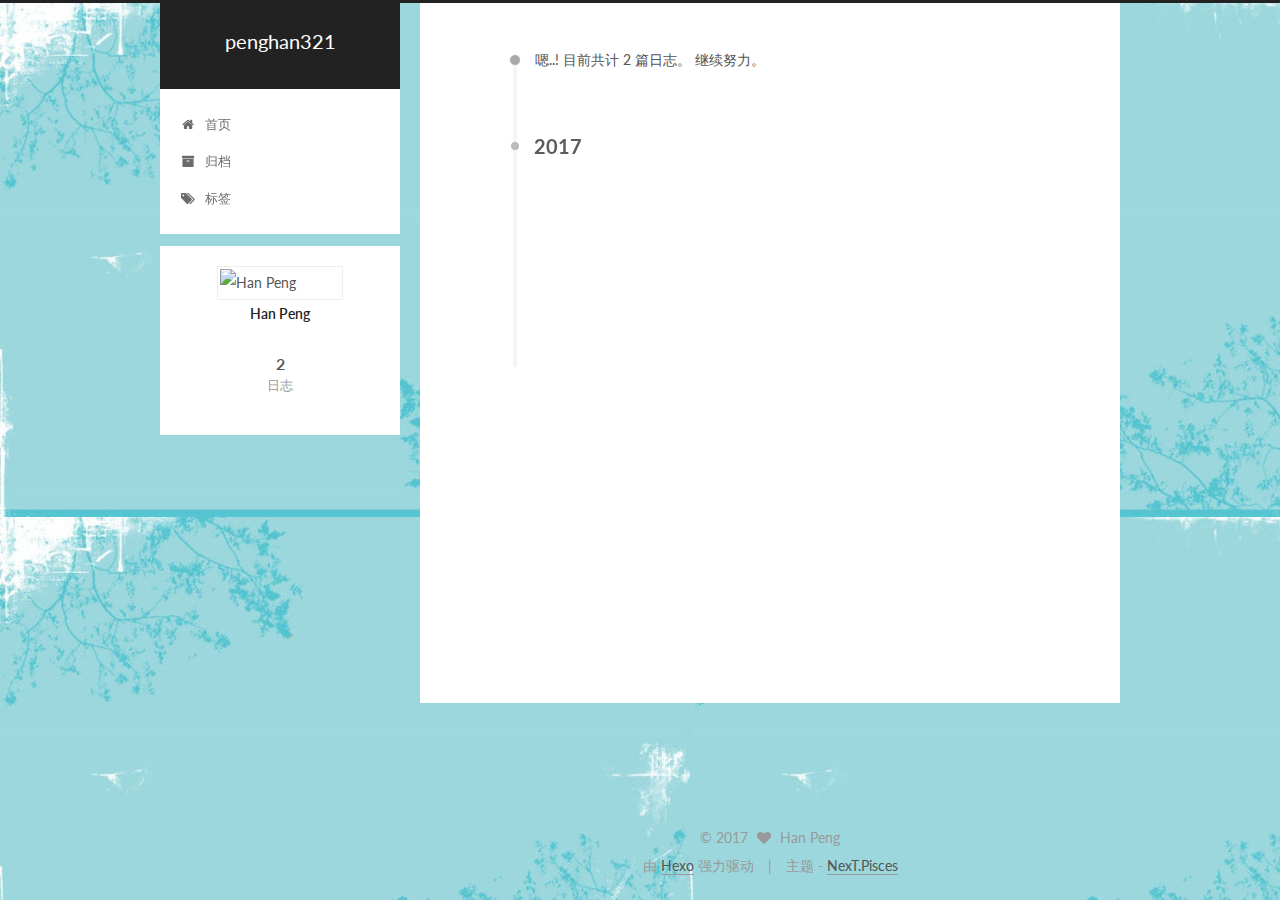
==== commit c848a7b4: "Site updated: 2017-07-28 12:40:32" ====
--- a/archives/index.html
+++ b/archives/index.html
@@ -277,7 +277,7 @@
         
             <a class="post-title-link" href="/2017/07/26/Linux学习步骤/" itemprop="url">
               
-                <span itemprop="name">未命名</span>
+                <span itemprop="name">Linux学习步骤</span>
               
             </a>
         
--- a/css/main.css
+++ b/css/main.css
@@ -1678,7 +1678,7 @@
   width: 4px;
   height: 4px;
   border-radius: 50%;
-  background: #ff407c;
+  background: #ffe025;
 }
 .links-of-blogroll {
   font-size: 13px;
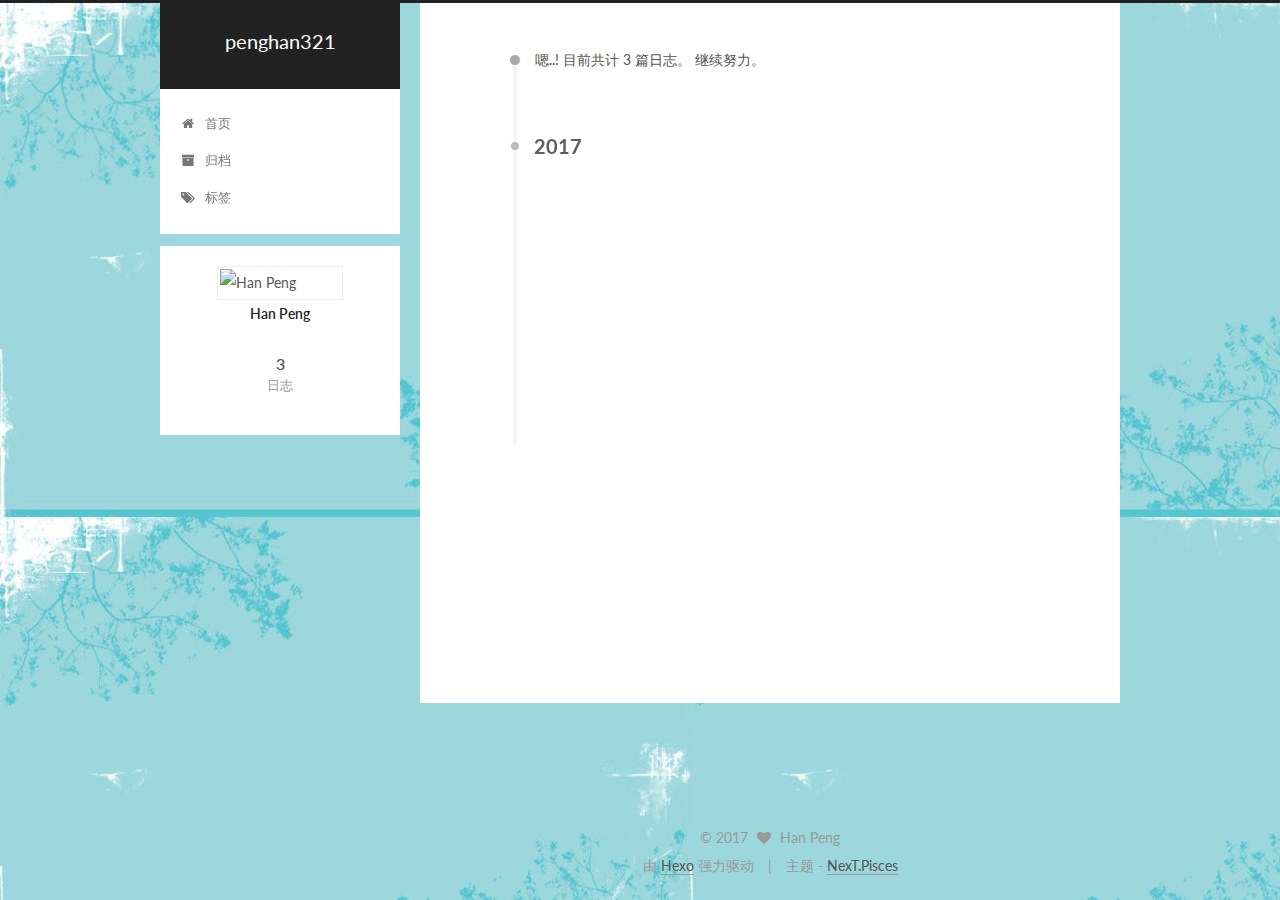
==== commit f95d9327: "Site updated: 2017-07-28 12:45:39" ====
--- a/archives/index.html
+++ b/archives/index.html
@@ -251,7 +251,7 @@
       
         
       
-      嗯..! 目前共计 2 篇日志。 继续努力。
+      嗯..! 目前共计 3 篇日志。 继续努力。
     </span>
 
     
@@ -265,6 +265,43 @@
         <div class="collection-title">
           <h2 class="archive-year motion-element" id="archive-year-2017">2017</h2>
         </div>
+      
+      
+
+      
+
+  <article class="post post-type-normal" itemscope itemtype="http://schema.org/Article">
+    <header class="post-header">
+
+      <h2 class="post-title">
+        
+            <a class="post-title-link" href="/2017/07/28/title- Linux学习步骤/" itemprop="url">
+              
+                <span itemprop="name">Linux学习步骤</span>
+              
+            </a>
+        
+      </h2>
+
+      <div class="post-meta">
+        <time class="post-time" itemprop="dateCreated"
+              datetime="2017-07-28T12:45:11+08:00"
+              content="2017-07-28" >
+          07-28
+        </time>
+      </div>
+
+    </header>
+  </article>
+
+
+
+    
+
+      
+      
+      
+
       
       
 
@@ -382,7 +419,7 @@
           
             <div class="site-state-item site-state-posts">
               <a href="/archives/">
-                <span class="site-state-item-count">2</span>
+                <span class="site-state-item-count">3</span>
                 <span class="site-state-item-name">日志</span>
               </a>
             </div>
--- a/css/main.css
+++ b/css/main.css
@@ -1678,7 +1678,7 @@
   width: 4px;
   height: 4px;
   border-radius: 50%;
-  background: #ffe025;
+  background: #3b338c;
 }
 .links-of-blogroll {
   font-size: 13px;
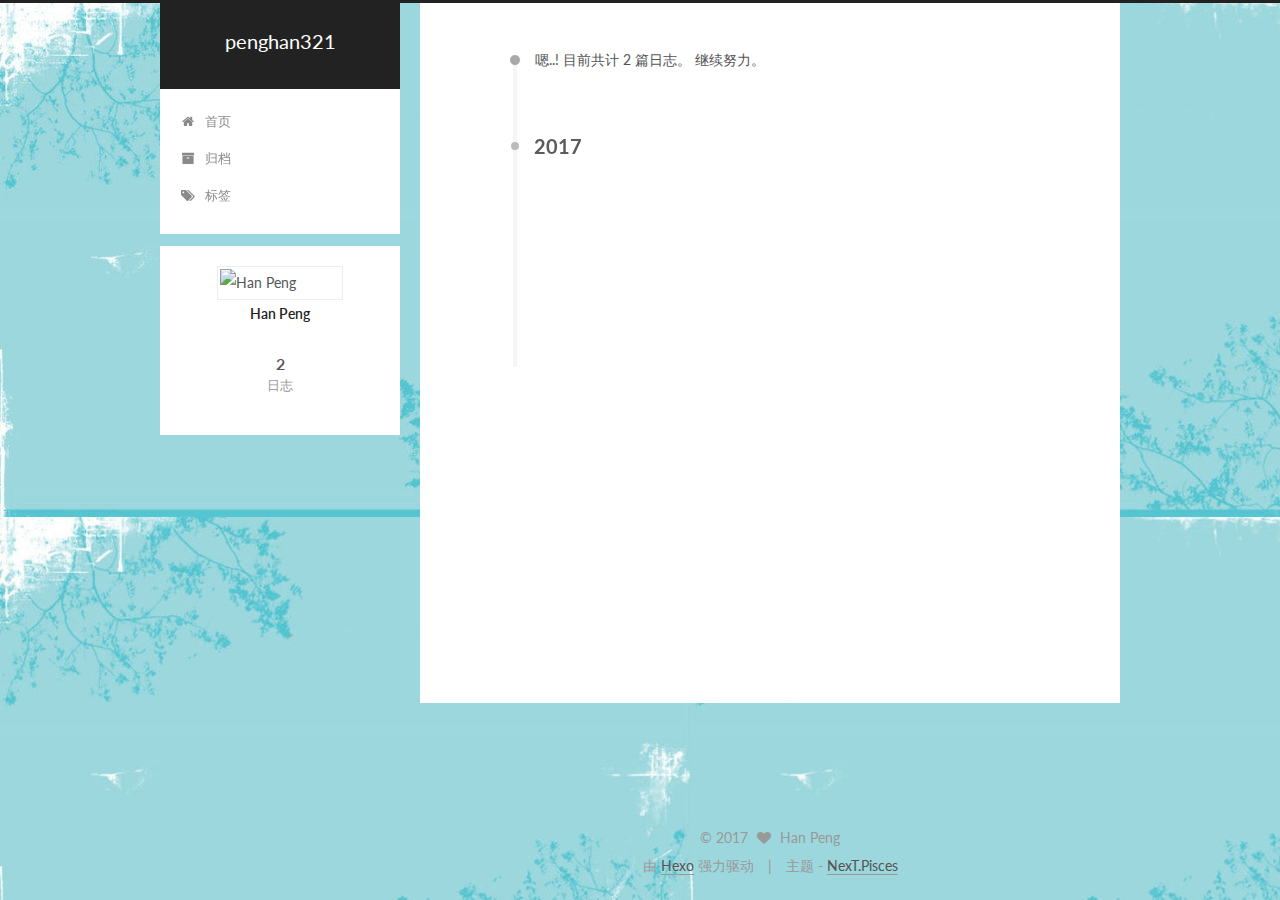
==== commit e1589f31: "Site updated: 2017-07-28 12:49:01" ====
--- a/archives/index.html
+++ b/archives/index.html
@@ -251,7 +251,7 @@
       
         
       
-      嗯..! 目前共计 3 篇日志。 继续努力。
+      嗯..! 目前共计 2 篇日志。 继续努力。
     </span>
 
     
@@ -265,43 +265,6 @@
         <div class="collection-title">
           <h2 class="archive-year motion-element" id="archive-year-2017">2017</h2>
         </div>
-      
-      
-
-      
-
-  <article class="post post-type-normal" itemscope itemtype="http://schema.org/Article">
-    <header class="post-header">
-
-      <h2 class="post-title">
-        
-            <a class="post-title-link" href="/2017/07/28/title- Linux学习步骤/" itemprop="url">
-              
-                <span itemprop="name">Linux学习步骤</span>
-              
-            </a>
-        
-      </h2>
-
-      <div class="post-meta">
-        <time class="post-time" itemprop="dateCreated"
-              datetime="2017-07-28T12:45:11+08:00"
-              content="2017-07-28" >
-          07-28
-        </time>
-      </div>
-
-    </header>
-  </article>
-
-
-
-    
-
-      
-      
-      
-
       
       
 
@@ -419,7 +382,7 @@
           
             <div class="site-state-item site-state-posts">
               <a href="/archives/">
-                <span class="site-state-item-count">3</span>
+                <span class="site-state-item-count">2</span>
                 <span class="site-state-item-name">日志</span>
               </a>
             </div>
--- a/css/main.css
+++ b/css/main.css
@@ -1678,7 +1678,7 @@
   width: 4px;
   height: 4px;
   border-radius: 50%;
-  background: #3b338c;
+  background: #407eaa;
 }
 .links-of-blogroll {
   font-size: 13px;
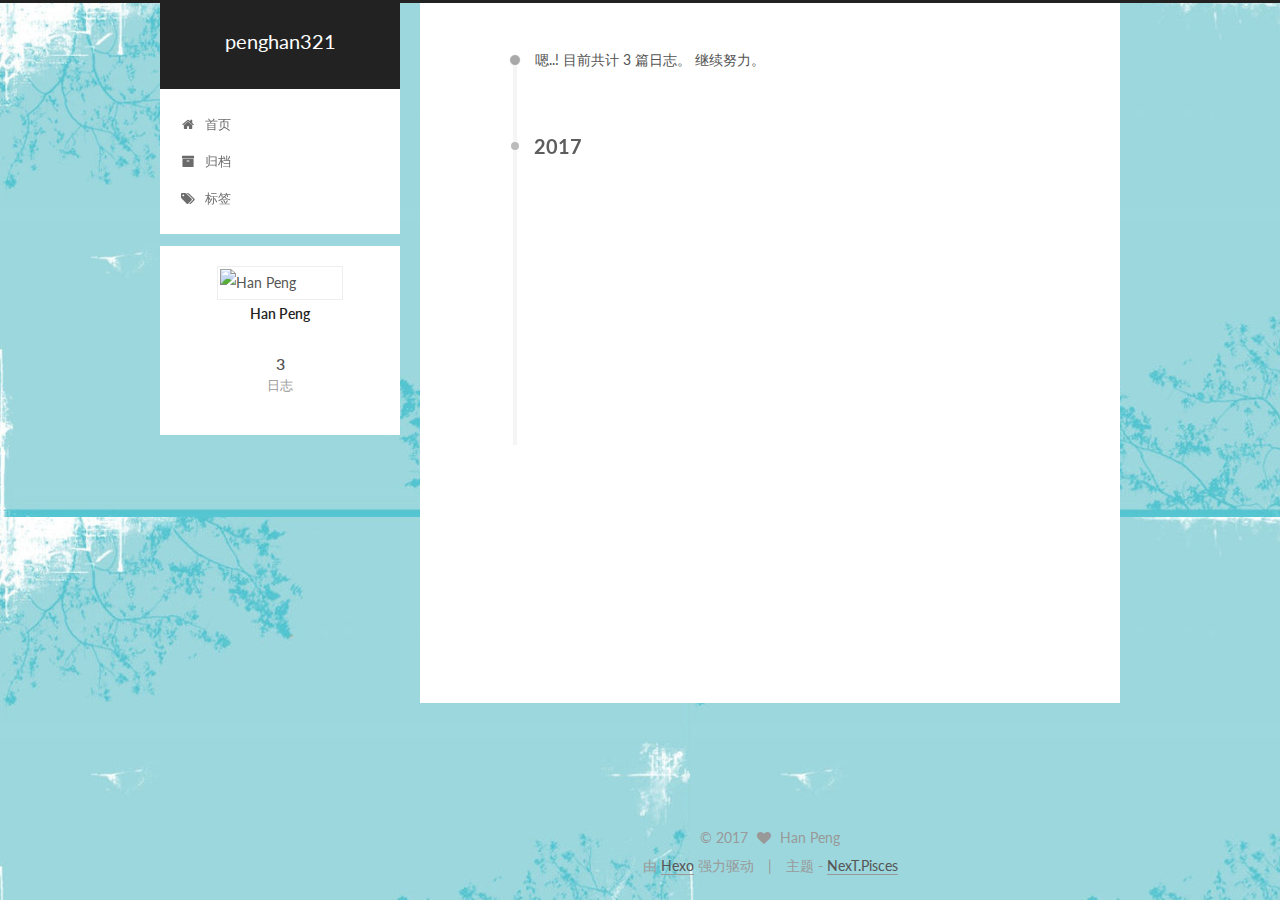
==== commit 49d43736: "Site updated: 2017-07-28 12:59:26" ====
--- a/archives/index.html
+++ b/archives/index.html
@@ -251,7 +251,7 @@
       
         
       
-      嗯..! 目前共计 2 篇日志。 继续努力。
+      嗯..! 目前共计 3 篇日志。 继续努力。
     </span>
 
     
@@ -265,6 +265,43 @@
         <div class="collection-title">
           <h2 class="archive-year motion-element" id="archive-year-2017">2017</h2>
         </div>
+      
+      
+
+      
+
+  <article class="post post-type-normal" itemscope itemtype="http://schema.org/Article">
+    <header class="post-header">
+
+      <h2 class="post-title">
+        
+            <a class="post-title-link" href="/2017/07/28/title- Linux学习步骤/" itemprop="url">
+              
+                <span itemprop="name">Linux学习步骤</span>
+              
+            </a>
+        
+      </h2>
+
+      <div class="post-meta">
+        <time class="post-time" itemprop="dateCreated"
+              datetime="2017-07-28T12:58:53+08:00"
+              content="2017-07-28" >
+          07-28
+        </time>
+      </div>
+
+    </header>
+  </article>
+
+
+
+    
+
+      
+      
+      
+
       
       
 
@@ -382,7 +419,7 @@
           
             <div class="site-state-item site-state-posts">
               <a href="/archives/">
-                <span class="site-state-item-count">2</span>
+                <span class="site-state-item-count">3</span>
                 <span class="site-state-item-name">日志</span>
               </a>
             </div>
--- a/css/main.css
+++ b/css/main.css
@@ -1678,7 +1678,7 @@
   width: 4px;
   height: 4px;
   border-radius: 50%;
-  background: #407eaa;
+  background: #ff4a86;
 }
 .links-of-blogroll {
   font-size: 13px;
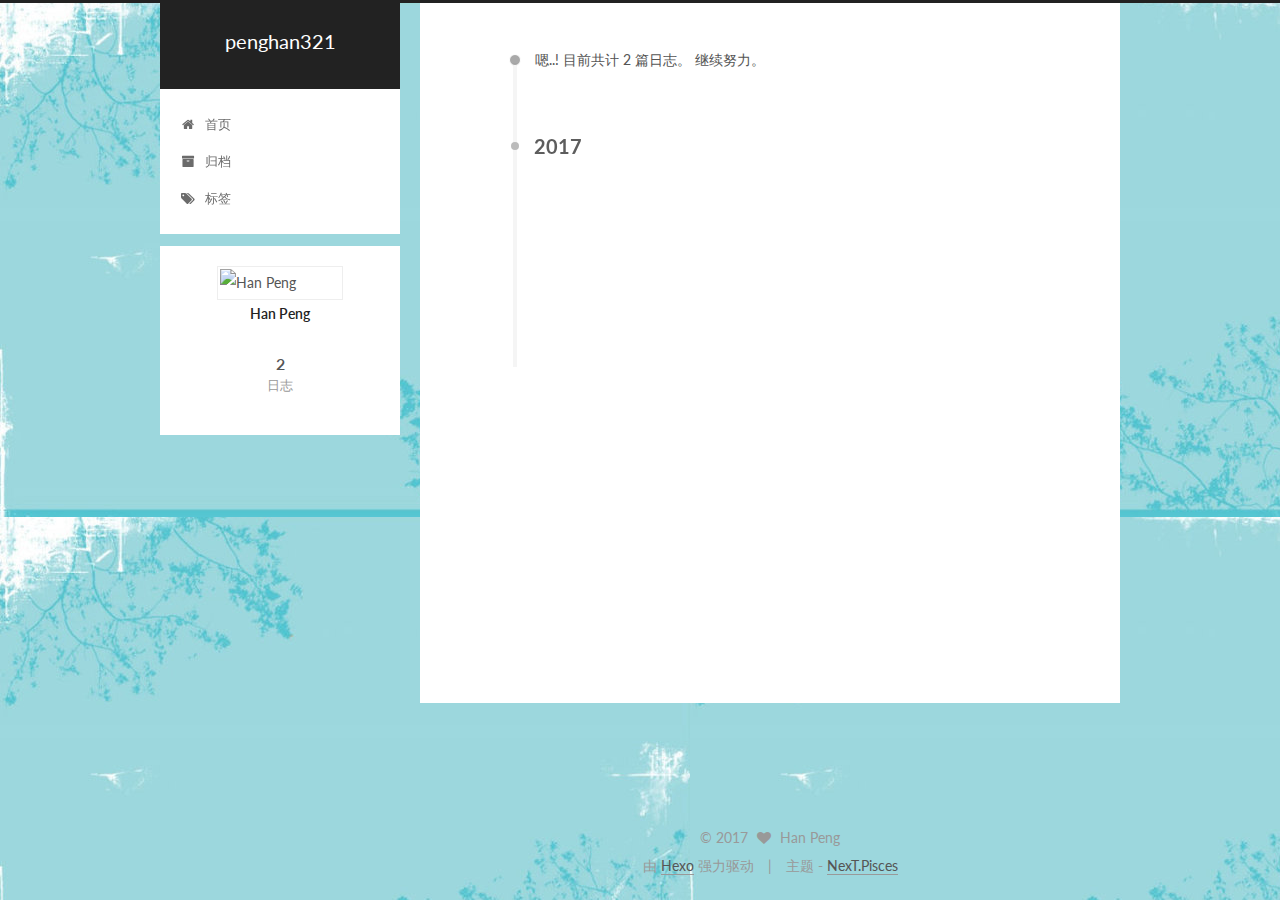
==== commit 986cd8c2: "Site updated: 2017-07-28 13:03:03" ====
--- a/archives/index.html
+++ b/archives/index.html
@@ -251,7 +251,7 @@
       
         
       
-      嗯..! 目前共计 3 篇日志。 继续努力。
+      嗯..! 目前共计 2 篇日志。 继续努力。
     </span>
 
     
@@ -265,43 +265,6 @@
         <div class="collection-title">
           <h2 class="archive-year motion-element" id="archive-year-2017">2017</h2>
         </div>
-      
-      
-
-      
-
-  <article class="post post-type-normal" itemscope itemtype="http://schema.org/Article">
-    <header class="post-header">
-
-      <h2 class="post-title">
-        
-            <a class="post-title-link" href="/2017/07/28/title- Linux学习步骤/" itemprop="url">
-              
-                <span itemprop="name">Linux学习步骤</span>
-              
-            </a>
-        
-      </h2>
-
-      <div class="post-meta">
-        <time class="post-time" itemprop="dateCreated"
-              datetime="2017-07-28T12:58:53+08:00"
-              content="2017-07-28" >
-          07-28
-        </time>
-      </div>
-
-    </header>
-  </article>
-
-
-
-    
-
-      
-      
-      
-
       
       
 
@@ -419,7 +382,7 @@
           
             <div class="site-state-item site-state-posts">
               <a href="/archives/">
-                <span class="site-state-item-count">3</span>
+                <span class="site-state-item-count">2</span>
                 <span class="site-state-item-name">日志</span>
               </a>
             </div>
--- a/css/main.css
+++ b/css/main.css
@@ -1678,7 +1678,7 @@
   width: 4px;
   height: 4px;
   border-radius: 50%;
-  background: #ff4a86;
+  background: #3bffff;
 }
 .links-of-blogroll {
   font-size: 13px;
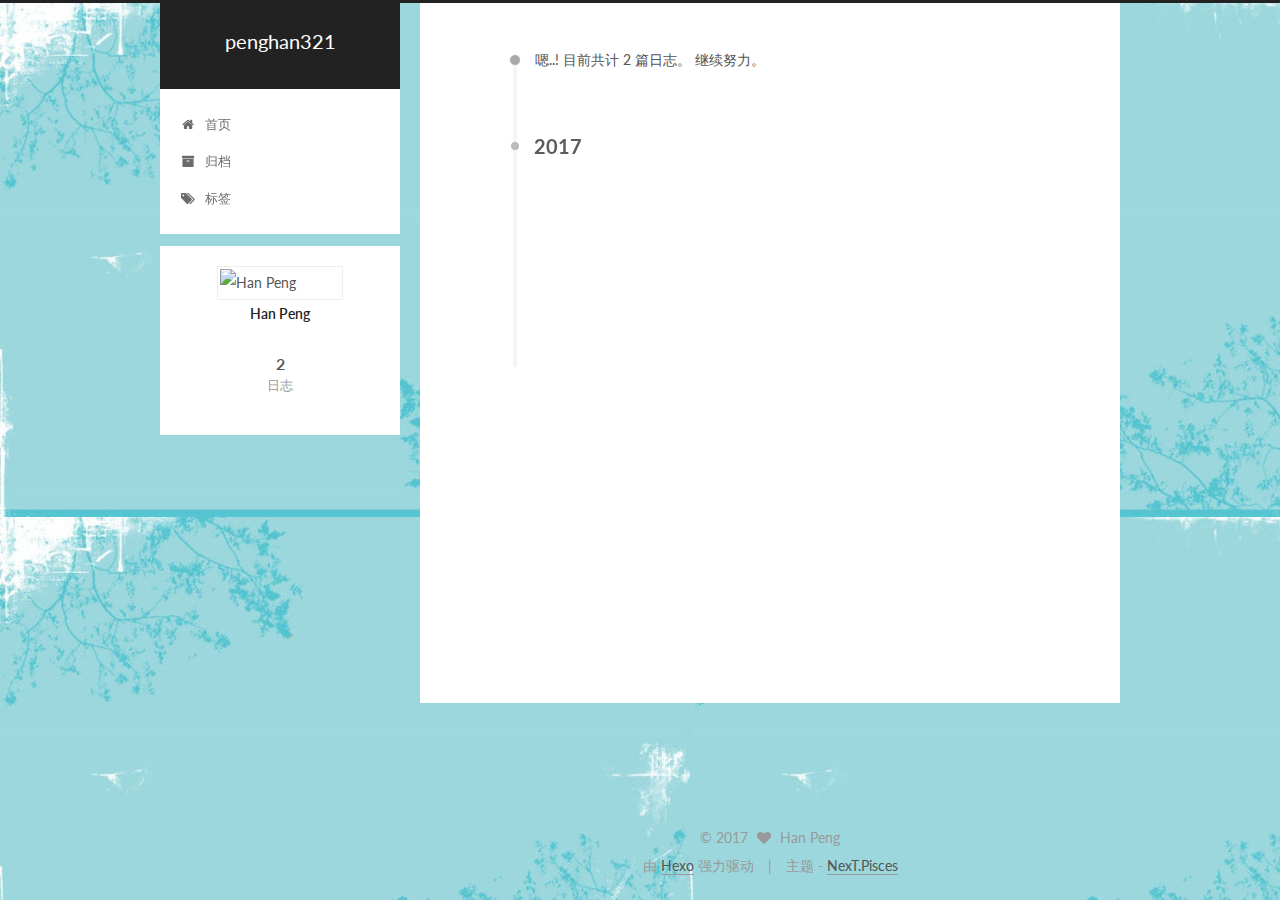
==== commit 65e5dc29: "Site updated: 2017-07-28 18:02:24" ====
--- a/archives/index.html
+++ b/archives/index.html
@@ -370,7 +370,7 @@
       <section class="site-overview sidebar-panel sidebar-panel-active">
         <div class="site-author motion-element" itemprop="author" itemscope itemtype="http://schema.org/Person">
           <img class="site-author-image" itemprop="image"
-               src="http://img3.imgtn.bdimg.com/it/u=3320782593,885548352&fm=26&gp=0.jpg"
+               src="http://img2.imgtn.bdimg.com/it/u=1205983832,2963930042&fm=214&gp=0.jpg"
                alt="Han Peng" />
           <p class="site-author-name" itemprop="name">Han Peng</p>
            
--- a/css/main.css
+++ b/css/main.css
@@ -1678,7 +1678,7 @@
   width: 4px;
   height: 4px;
   border-radius: 50%;
-  background: #3bffff;
+  background: #8e1b17;
 }
 .links-of-blogroll {
   font-size: 13px;
@@ -2843,4 +2843,5 @@
 }
 body {
   background: url("/images/1.jpg");
-}
+  background-attachment: fixed;
+}
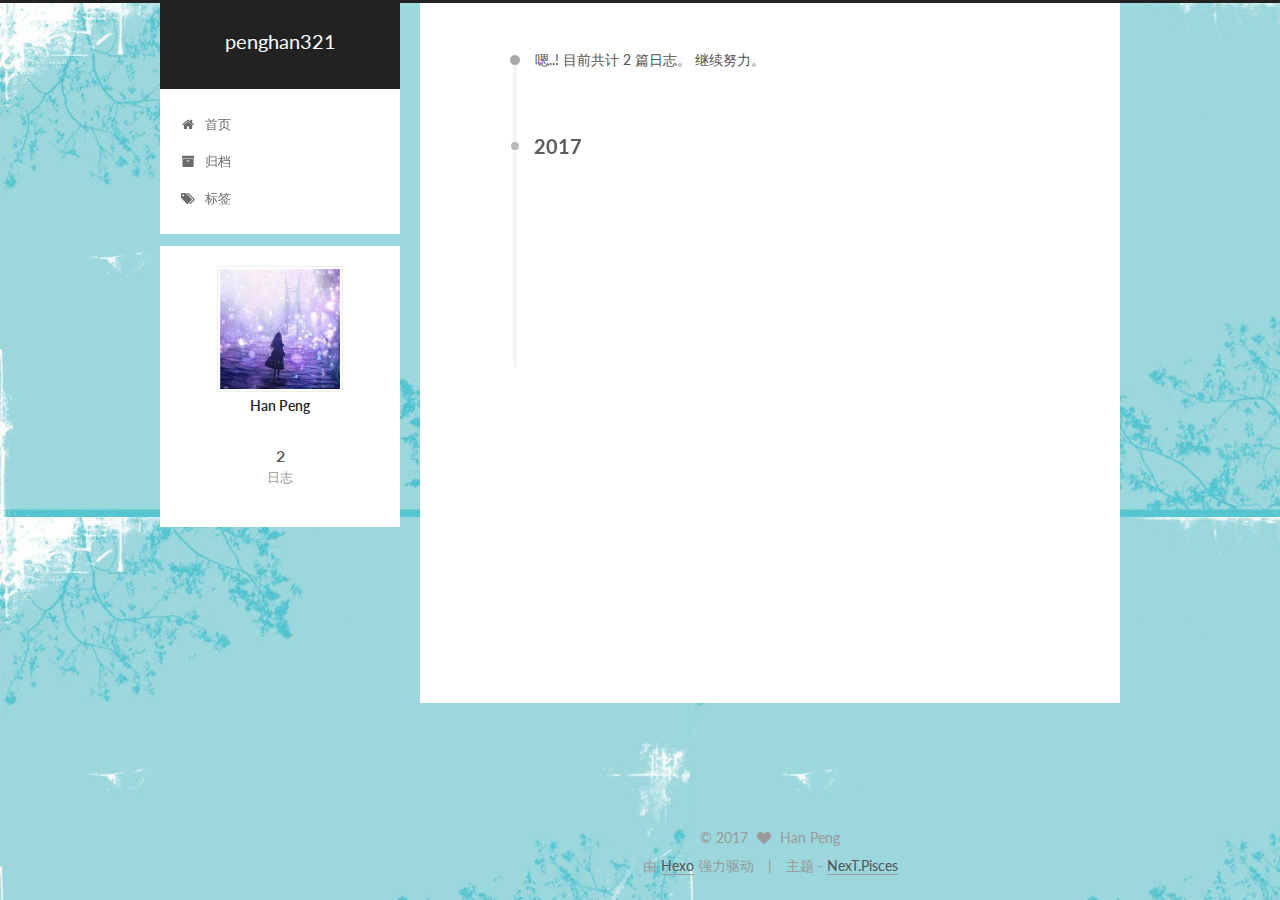
==== commit d98efa2f: "Site updated: 2017-07-28 18:31:17" ====
--- a/archives/index.html
+++ b/archives/index.html
@@ -370,7 +370,7 @@
       <section class="site-overview sidebar-panel sidebar-panel-active">
         <div class="site-author motion-element" itemprop="author" itemscope itemtype="http://schema.org/Person">
           <img class="site-author-image" itemprop="image"
-               src="http://img2.imgtn.bdimg.com/it/u=1205983832,2963930042&fm=214&gp=0.jpg"
+               src="/images/touxiang.jpg"
                alt="Han Peng" />
           <p class="site-author-name" itemprop="name">Han Peng</p>
            
--- a/css/main.css
+++ b/css/main.css
@@ -1678,7 +1678,7 @@
   width: 4px;
   height: 4px;
   border-radius: 50%;
-  background: #8e1b17;
+  background: #0e03ff;
 }
 .links-of-blogroll {
   font-size: 13px;
